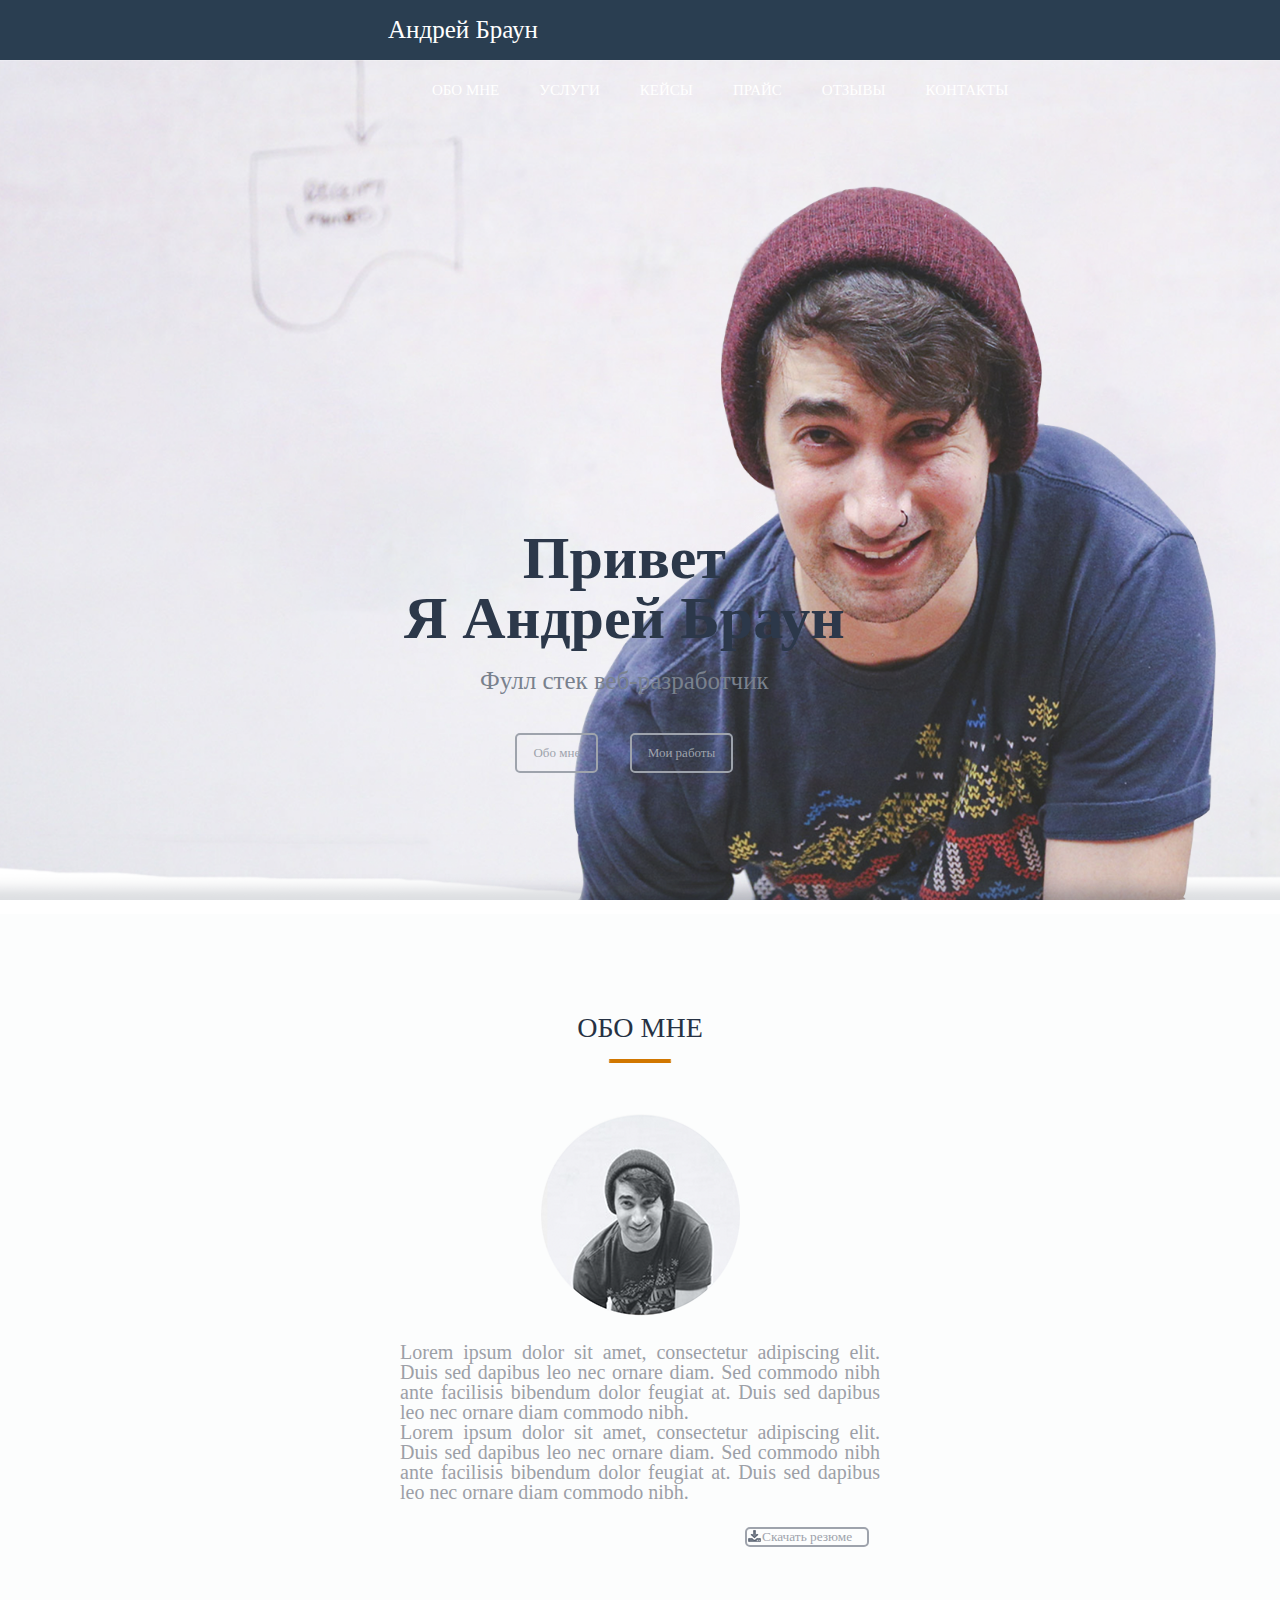
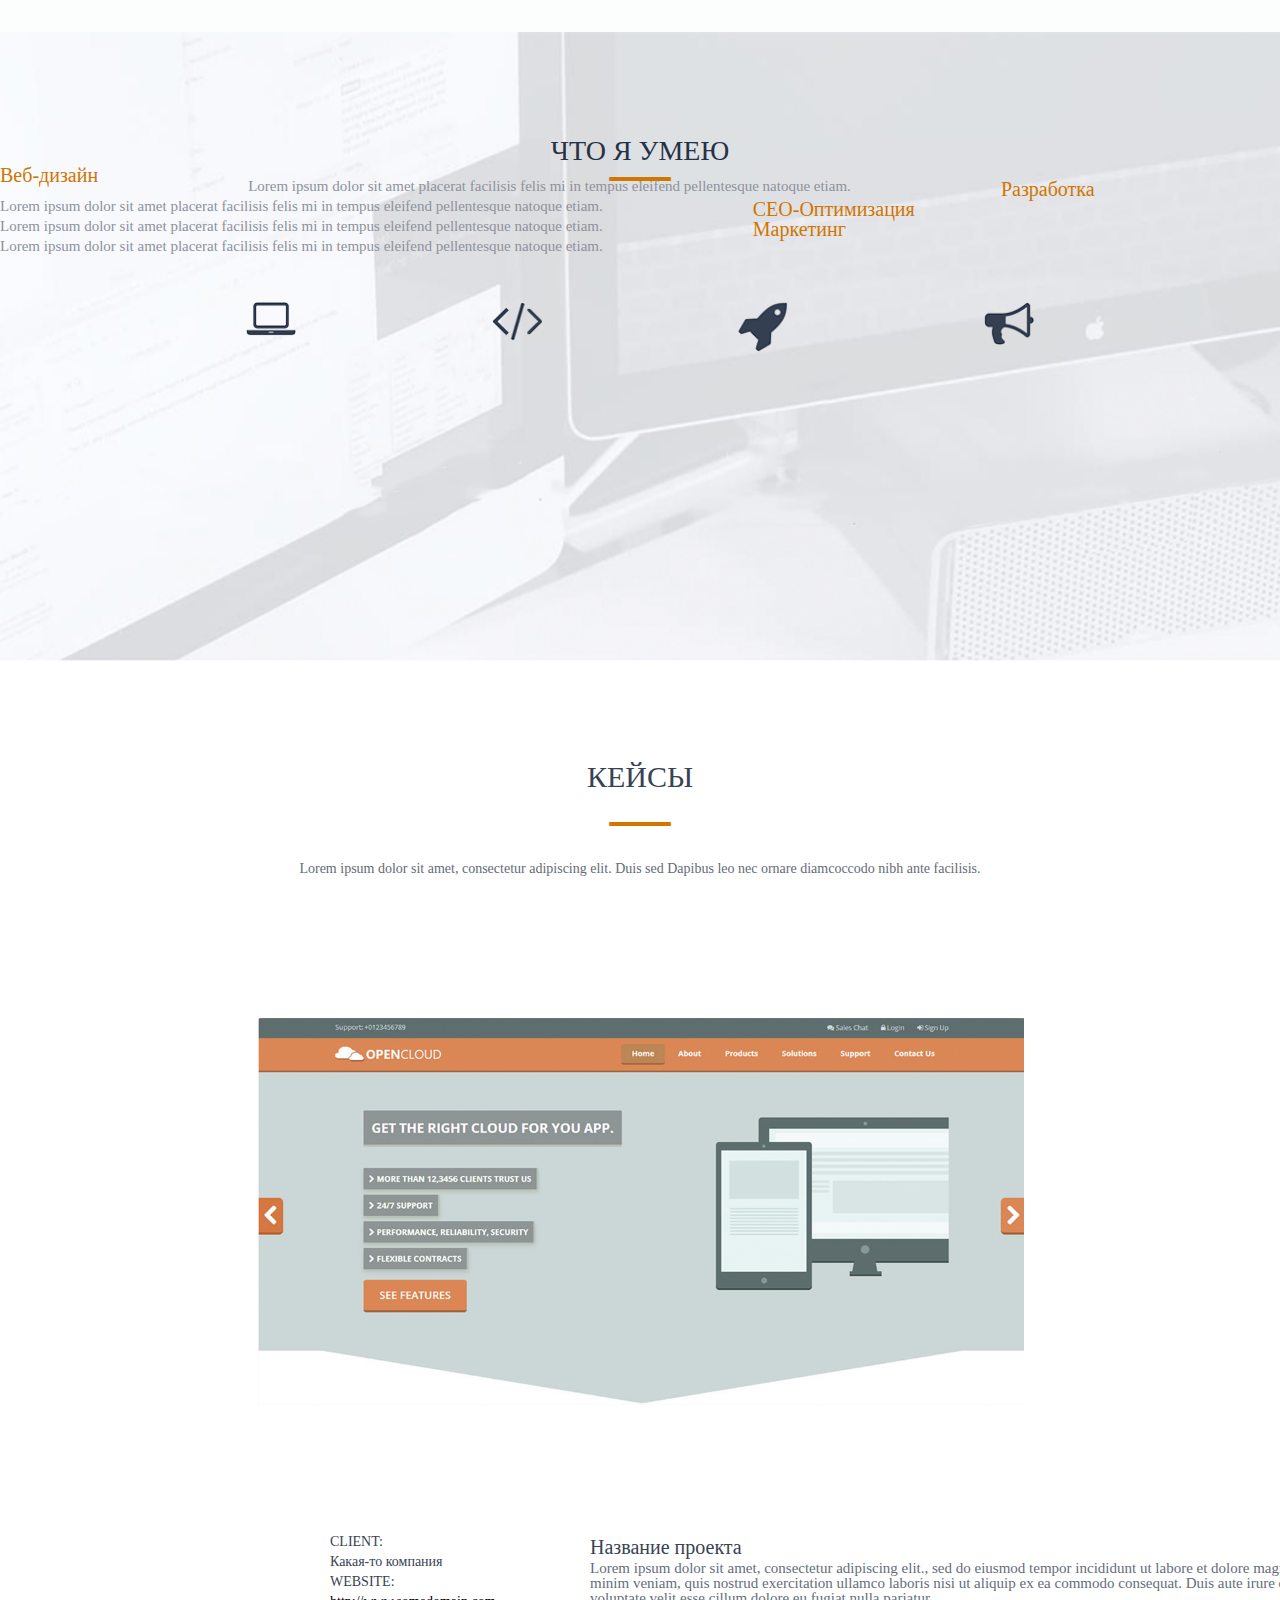
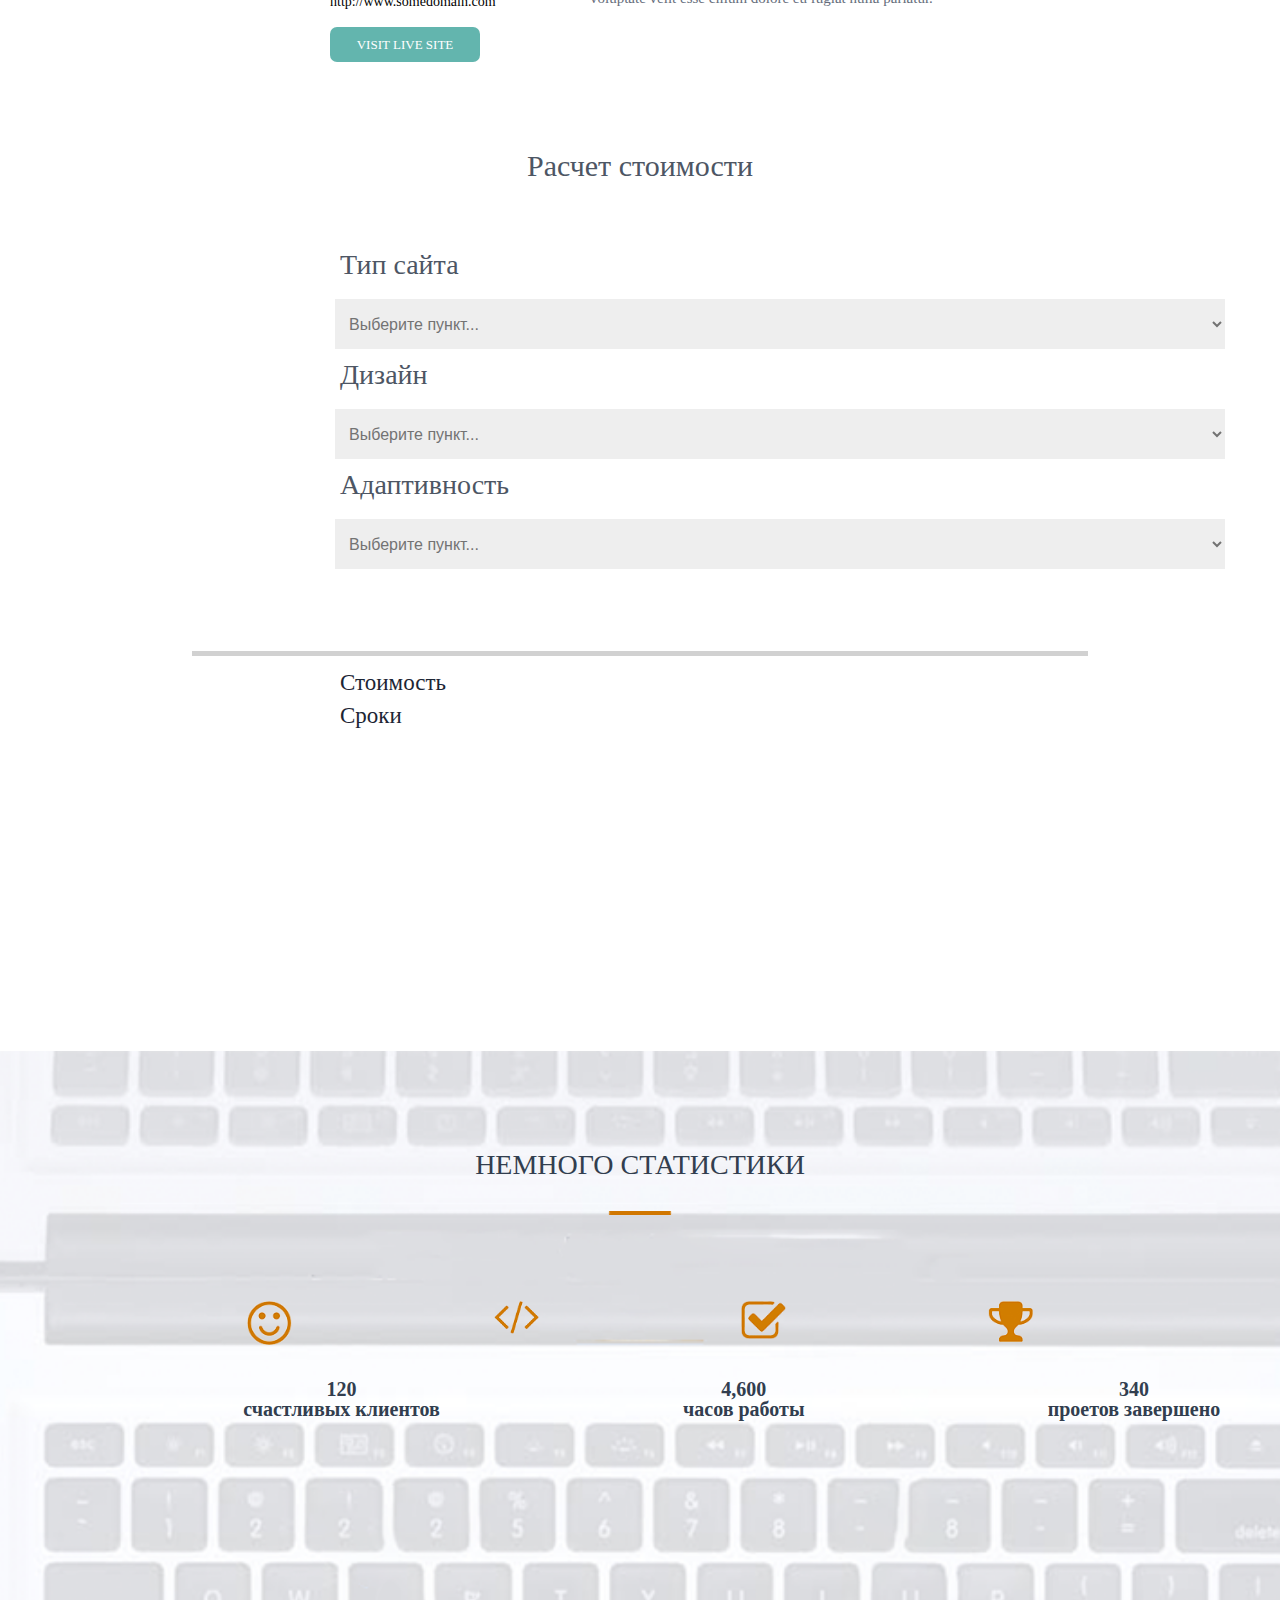
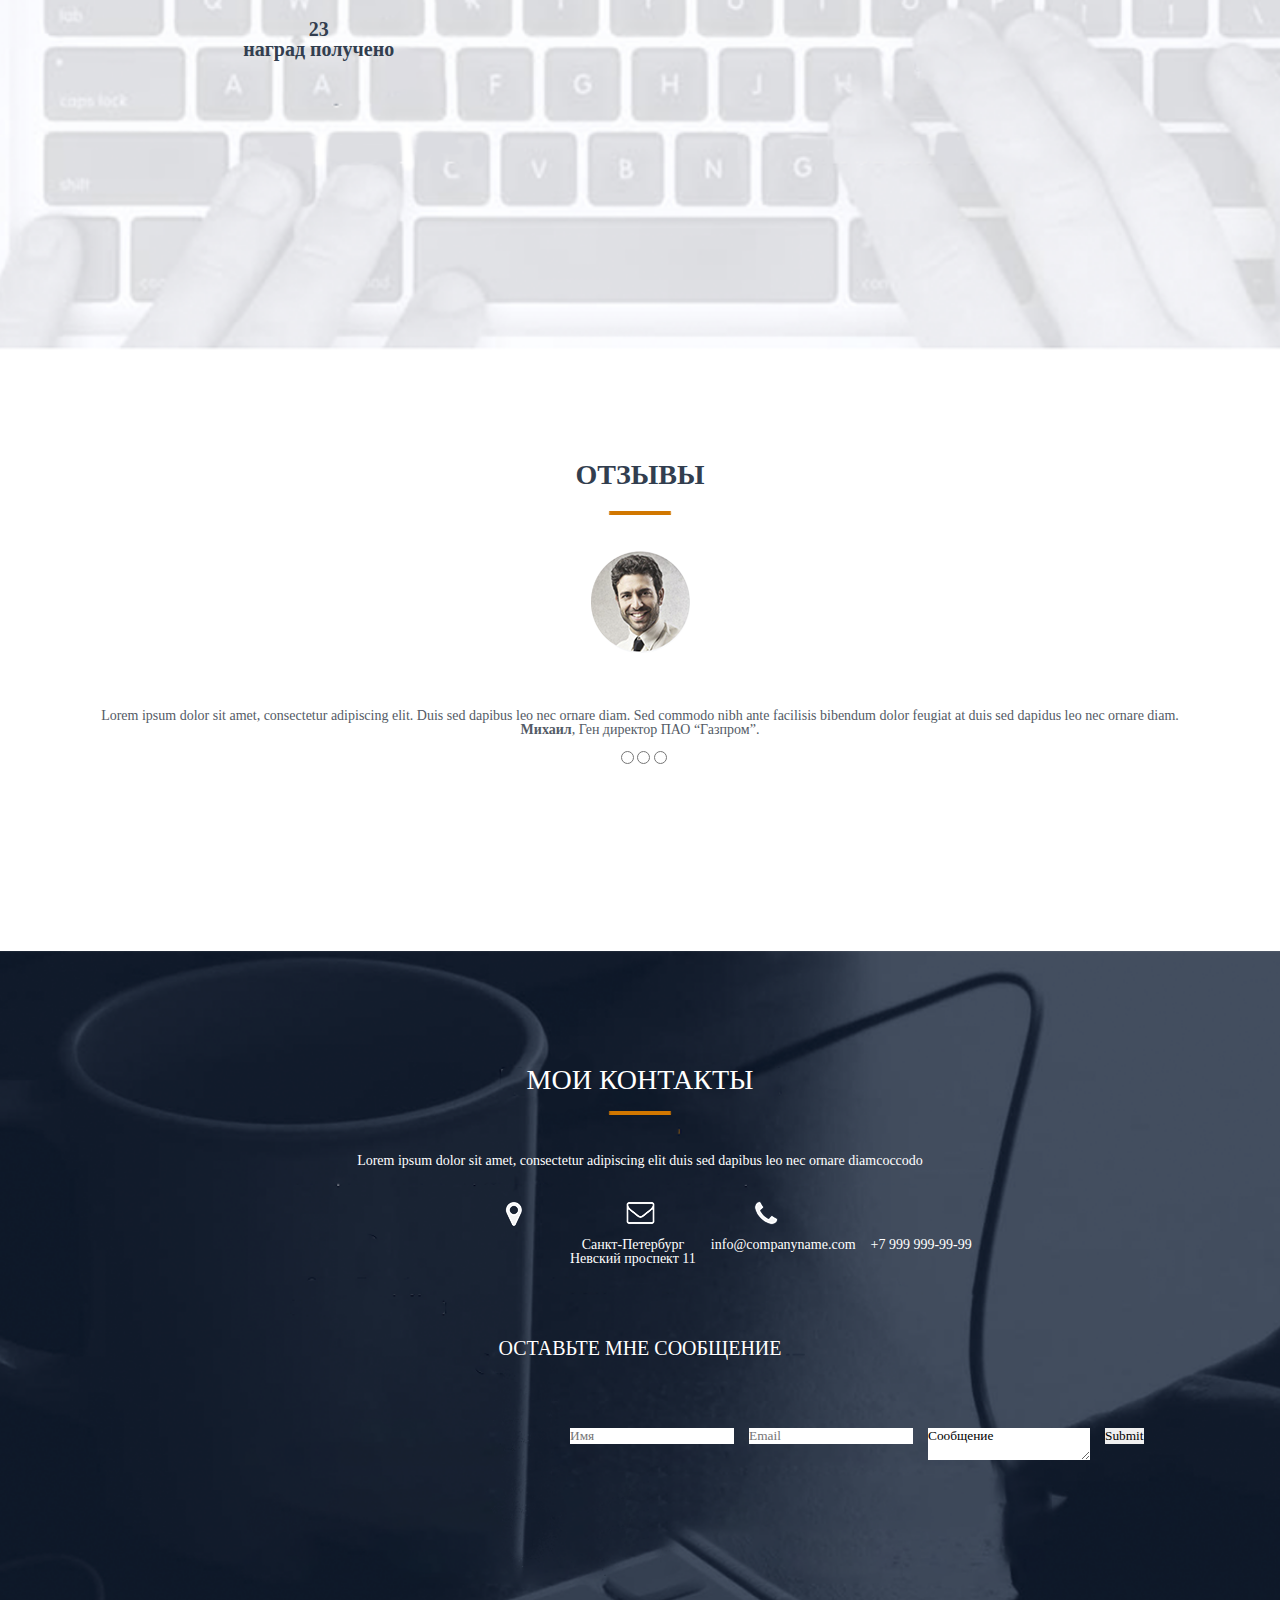
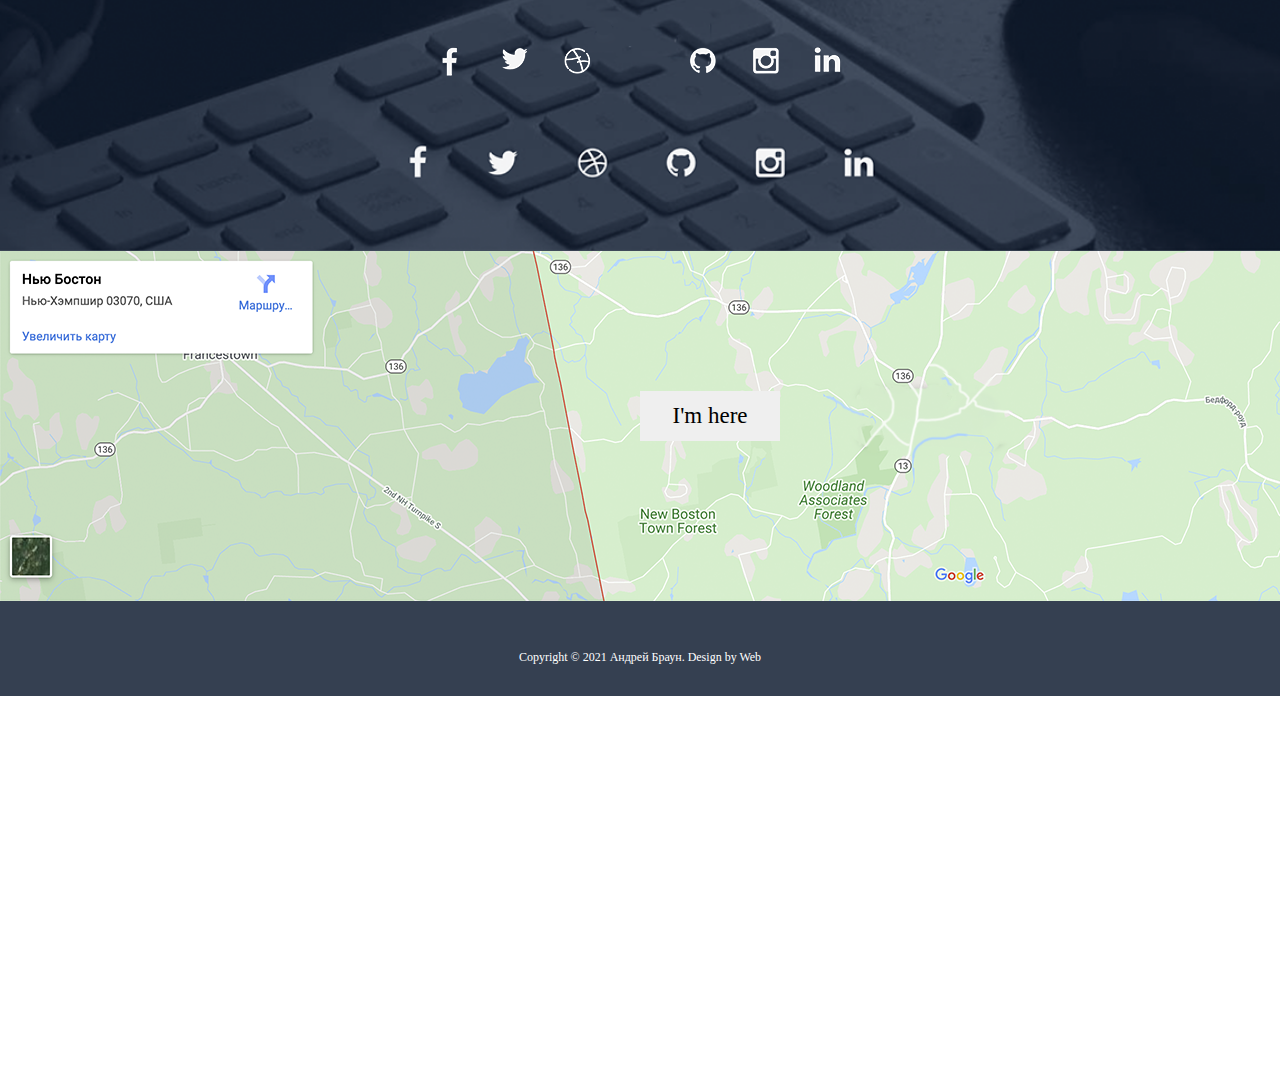
==== src/index.html @ 5288830e "залила папку src" ====
<!DOCTYPE html>
<html lang="en">
<head>
	<meta charset="utf-8">
	<meta name="description" content="Это моя первая страница...">
	<meta name="author" content="Andrey">
	<meta name="robots" content="All">
	<meta property="og:title" content="Это моя первая страница...">
	<title>Андрeй Браун - Веб-разработчик </title>
	<link rel="stylesheet" type="text/css" href="css/reset.css">
	<link rel="stylesheet" type="text/css" href="css/style.css">
	

	</head>
<body> 
	<header>
		<nav>
			<div class="logo"> Андрей Браун </div>
			<div class="menu"><ul>
				<li>Обо мне</li>
				<li>Услуги</li>
				<li>Кейсы</li>
				<li>Прайс</li>
				<li>Отзывы</li>
				<li>Контакты</li>
			</ul></div>
		</nav>
	</header>
	<div class="main"><div class="title_container">
		<h1>Привет <br> Я Андрей Браун</h1>
		<h4>Фулл стек веб-разработчик</h4>
		<input type="submit" value="Обо мне">
		<input type="submit" value="Мои работы">
	</div></div>
	<br>
	<div class="page2"> 
		<h2>Обо мне</h2>
		<h3>Lorem ipsum dolor sit amet, consectetur adipiscing elit. Duis sed dapibus leo nec ornare diam. Sed commodo nibh ante
facilisis bibendum dolor feugiat at. Duis sed dapibus leo nec ornare diam commodo nibh. <br> Lorem ipsum dolor sit amet, consectetur adipiscing elit. Duis sed dapibus leo nec ornare diam. Sed commodo nibh ante
facilisis bibendum dolor feugiat at. Duis sed dapibus leo nec ornare diam commodo nibh. </h3>
		<input type="submit" value="Скачать резюме">
</div> 
	<div class="page3"> <h2>Что я умею</h2>
	<div class="menu2">
		<ul>
			<li><h4>Веб-дизайн</h4><br><h5>Lorem ipsum dolor sit amet placerat
facilisis felis mi in tempus eleifend
pellentesque natoque etiam. </h5></li>
			<li><h4>Разработка</h4><br><h5>Lorem ipsum dolor sit amet placerat
facilisis felis mi in tempus eleifend
pellentesque natoque etiam. </h5></li>
			<li><h4>СЕО-Оптимизация</h4><br><h5>Lorem ipsum dolor sit amet placerat
facilisis felis mi in tempus eleifend
pellentesque natoque etiam. </h5></li>
			<li><h4>Маркетинг</h4><br><h5>Lorem ipsum dolor sit amet placerat
facilisis felis mi in tempus eleifend
pellentesque natoque etiam. </h5></li>
		</ul>
	</div></div>
	<div class="page4"><h2>Кейсы</h2>
	<h5>Lorem ipsum dolor sit amet, consectetur adipiscing elit. Duis sed Dapibus leo nec ornare diamcoccodo nibh ante facilisis.</h5></div>
	<div class="text"><ul>
		<li><h4>CLIENT: </h4><h5>Какая-то компания</h5></li>
		<li><h4>WEBSITE:</h4><h5><a href="site">http://www.somedomain.com</a></h5></li>
		<input type="submit" value="VISIT LIVE SITE">
	</ul>
	<h1>Название проекта</h1><br><h2>Lorem ipsum dolor sit amet, consectetur adipiscing elit., sed do eiusmod tempor incididunt ut labore et dolore magna
aliqua. Ut enim ad minim veniam, quis nostrud exercitation ullamco laboris nisi ut aliquip ex ea commodo consequat.
Duis aute irure dolor in reprehenderit in voluptate velit esse cillum dolore eu fugiat nulla pariatur.</h2>

	</div>
	<div class="page5"><h1>Расчет стоимости</h1>
	
	<h2>Тип сайта<br><select name="list1"><option> Выберите пункт... </option></select></h2>
	<h2>Дизайн<br><select name="list2"><option> Выберите пункт... </option></select></h2>
	<h2>Адаптивность<br><select name="list3"><option> Выберите пункт... </option></select></h2>
	<p>Стоимость</p>
	<p>Сроки</p></div>
		<div class="page6"><h3>Немного статистики</h3>
			<ul>
				<li><h4>120<br>счастливых клиентов</h4></li>
				<li><h4>4,600<br>часов работы</h4></li>
				<li><h4>340<br>проетов завершено</h4></li>
				<li><h4>23<br>наград получено</h4></li>
			</ul>
		</div>
		<div class="page7"><h3><b>Отзывы</b></h3>
		<p>Lorem ipsum dolor sit amet, consectetur adipiscing elit. Duis sed dapibus leo nec ornare diam. Sed commodo nibh ante
facilisis bibendum dolor feugiat at duis sed dapidus leo nec ornare diam.<br><b>Михаил</b>, Ген директор ПАО “Газпром”.</p><br>
<input type="radio" >
<input type="radio" >
<input type="radio" >
</div>
<div class="page8"><h3>Мои контакты</h3>
<h4>Lorem ipsum dolor sit amet, consectetur adipiscing elit duis sed dapibus leo nec ornare diamcoccodo </h4>
<ul>
	<li>Санкт-Петербург <br> Невский проспект 11</li>
	<li><a href="Email">info@companyname.com</a></li>
	<li>+7 999 999-99-99</li>
</ul> 

<h2>ОСТАВЬТЕ МНЕ СООБЩЕНИЕ</h2>
<ul>
	<li><input type="text" placeholder="Имя"></li>
	<li><input type="text" placeholder="Email"></li>
	<li> <textarea>Сообщение</textarea></li>
	<li><input type="submit"></li>
</ul></div>
<div class="page9">
	<input type="button" value="I'm here" >
</div>
<div class="page10">
	<h5>Copyright © 2021 Андрей Браун. Design by Web</h5>
</div>


</body>
</html>
---- src/css/style.css ----
body{
	font-family: Franklin Gothic Medium;
}
nav{
	width: 100%;
	height: 60px;
	background: #2a3e51;
}
.logo {
	color: #fff;
	font-size: 25px;
	line-height: 60px;
	padding-left: 388px;
	float: left;

}
.menu{
	float: left;
	padding-left: 432px;

}
.menu li{
	float: left;
	line-height: 60px;
	color: #fff;
	margin-right: 40px;
	font-size: 15px;
	text-transform: uppercase;

}
.main {
	width: 100%;
	height: calc(100% - 60px);
	background: url("../img/shadow.png") no-repeat 100% 105%,url("../img/boy.png") no-repeat 90% 100%/auto 85%,url("../img/bg.png") center/cover no-repeat ;

	
}
.title_container{
	float: left;
	margin: 408px 0px 0px 404px;
	color: #2c384a;
	text-align: center;


}
.title_container h1{
	font-size: 60px;
	font-weight: bold;

	}
.title_container h4{
		margin-top: 20px;
	font-size: 25px;

	color: #79818d;
}
.title_container input{
	height: 40px;
	border: 2px solid;
	background: none;
	border-radius: 5px;
	color: #9ea3ac;
	font-size: 13px;
	padding: 0px 16px;
	margin: 40px 14px 0px 14px;
}
.page2 {
	height: 718px;
	width: 100%;
	background: url("../img/line.png")  50% 145px/5%   no-repeat  ,url("../img/boy.bw.png") 50% 200px  no-repeat,url("../img/bgPage2.png")center/cover  no-repeat  ;




}
.page2 h2{

	color:#263244;
	text-align: center;
	padding-top:  100px ;
	font-size: 28px;
	text-transform: uppercase;


  
 
}

.page2 h3{
	color: #9ca0a7;
	margin: 300px 400px 0px 400px;
	text-align:justify;
	font-size: 20px;
}
.page2 input{
	margin:  25px 0px 0px 745px ;
	padding: 0px 15px; 
	background: url("../img/button.install.png") no-repeat ;
	border:2px solid;
	color:  #9ea3ac;
	border-radius: 5px;
}
.page3{
	height: 70%;
	width: 100%;
	background: url("../img/laptop.png") 20% 270px/50px no-repeat,url("../img/sign.png") 40% 270px/ 50px no-repeat,url("../img/rocket.png") 60% 270px/50px no-repeat,url("../img/gramophone.png")80% 270px/50px no-repeat,url("../img/line.png")  50% 145px/5%   no-repeat,url("../img/bg3.png")no-repeat center/cover;
}

.page3 h2{

	color: #263244;
	padding-top: 105px;
	text-align:center;
	font-size: 28px;
	text-transform: uppercase;

}
.page3 li>h4{
color:#cf7600;
text-transform: none;
font-size: 20px;
float: left;
margin-right: 150px;

}
.page3  li>h5{
color:#8d929b;
text-transform: none;
font-size: 15px;
float:left;
margin-right: 150px;
}
.page4 {
	height: 100%;
	width: 100%;
	background-color: #fff;
	background:url("../img/line.png") 50% 60px/5% no-repeat, url("../img/photo.png") 50% 50%/60% no-repeat;
}

.page4 h2{
	color: #384354;
	font-size: 30px;
	text-transform: uppercase;
	text-align: center;
	margin-top: 100px ;

}
.page4 h5{
	color: #646b77;
	text-transform: none;
	text-align: center;
	margin-top: 70px;
}

.text ul{
	color: #384354;
    margin:-130px 0px 0px 330px;
    line-height: 20px;

} 

.text input{
	height: 35px;
	width: 150px;
	background-color: #63b5ae;
	border-radius: 7px;
	color: #fff;
	font-size: 13px;
	padding: 0px 8px;
	margin: 15px 14px 0px 0px;

}
.text h1{
margin:  -125px 0px 0px 590px;
height: 90px;
width: 850px;
	color: #384354;
	font-size: 20px;



}
.text h2{
margin:  -80px 0px 0px 590px;
height: 90px;
width: 850px;
	color: #656d7b;
	font-size: 15px;
}
.page5 {
	height: 100%;
	width:100%;

	background: url("../img/lineSubtotal.png") 50% 500px/70% 0.5% no-repeat;
}
.page5 h1{
	
	text-align: center;
	font-size: 30px;
margin-top: 100px;
	color:#4d5664;
}
.page5 h2{
	margin: 70px 0px 0px 340px;
	font-size: 28px;
	color: #4d5664;
	height: 40px;
	font-weight: lighter;


}
.page5 select{
	color:#737373;
	background-color: #eeeeee;
	height: 50px;
	width:890px;
	margin-top: 20px;
	margin-left: -5px;
	font-size: 16px;
	padding: 0px 10px 0px 10px ;

}
.page5 p{
	margin: 160px 0px -150px 340px;
	font-size: 23px;
	color: #1c2534;


}
.page6 {
	height: 100%;
	width:100%;
background:url("../img/line.png")  50% 160px/5% no-repeat,url("../img/smile.png") 20% 250px/3.5% no-repeat,url("../img/staples.png") 40% 250px/3.5% no-repeat,url("../img/check.png")60% 250px/3.5% no-repeat,url("../img/cup.png") 80% 250px/3.5% no-repeat,url("../img/bg6.png") no-repeat center/cover;

}
.page6 h3{
	text-align: center;
	font-size: 28px;
	color:#323e4f;
	padding-top: 100px;
	text-transform: uppercase;
}

.page6 li>h4{
	
	float: left;
	color: #323e4f;
	font-weight: bold;
	text-align: center;
	font-size: 20px;
	padding: 200px 0px 0px 19%;

	}
.page7 {
	height: 600px;
	width: 100%;
	background: url("../img/line.png") 50% 160px/5%  no-repeat, url("../img/man.png") 50% 200px no-repeat;
}
.page7 h3{
	text-align: center;
	font-size: 28px;
	color:#323e4f;
	padding-top: 110px;
	text-transform: uppercase;
}
.page7 p{
	text-align: center;
	color:#545b66;
	padding-top: 220px ;
}
.page7 input{
margin-left: 48.5%;
margin-right: -48.5%;
}
.page8 {
	height: 100%;
	width: 100%;
	background: url("../img/fb.png")35% 696px no-repeat,url("../img/twit.png")40% 696px no-repeat,url("../img/ball.png")45% 696px no-repeat,url("../img/cat.png")55% 696px no-repeat,url("../img/inst.png")60% 696px no-repeat,url("../img/in.png")65% 696px no-repeat,url("../img/gps.png") 40% 250px no-repeat,url("../img/letter.png") 50% 250px no-repeat,url("../img/phone.png") 60% 250px no-repeat,url("../img/line.png")  50% 160px/5% no-repeat,url("../img/bg8.png") center/cover no-repeat;
}
.page8 h3{
	text-align: center;
	color:#fff;
	padding-top: 115px;
	font-size: 28px;
	text-transform: uppercase;
}
.page8 h4{
	padding-top: 60px;
	text-align: center;
	color: #fff;
}
.page8 li{
	text-align: center;
	float: left;
	color: #fff;
	margin-left: 570px;
	margin-top: 70px;
	margin-right: -555px;
}
.page8 li a{
	color: #fff;
}

.page8 h2{
	color: #fff;
	font-size: 20px;
	text-align: center;
	margin-top: 170px;
}
.page9{
	height: 350px;
	width:100%;
	background: url("../img/map.png") no-repeat;
}
.page9 input{
	text-align: center;
	margin: 140px 50% 50%;
	height: 50px;
	width: 140px;
	font-size: 23px;
}
.page10{
	height: 95px;
	width: 100%;
	background-color: #354051;
}
.page10 h5{
	font-size: 12px;
	text-align: center;
	padding:  50px;
	color:#fff;
}
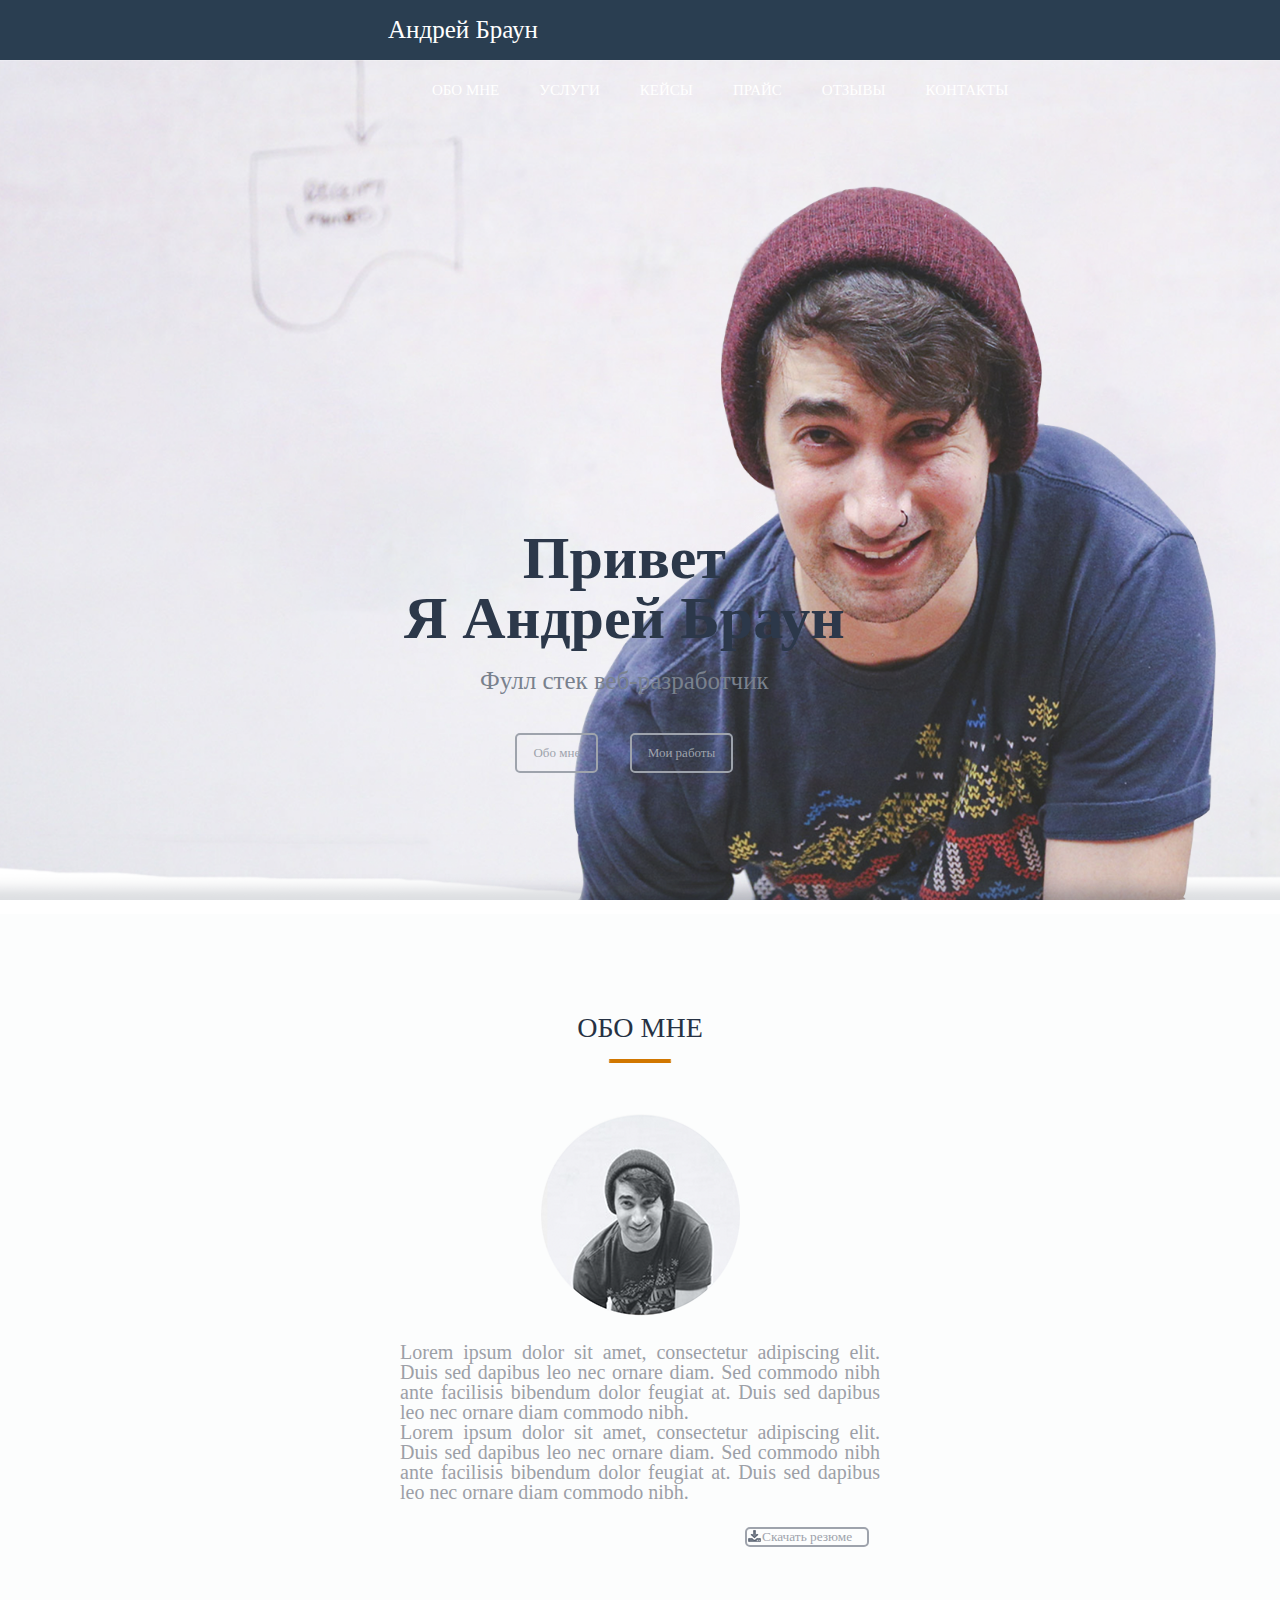
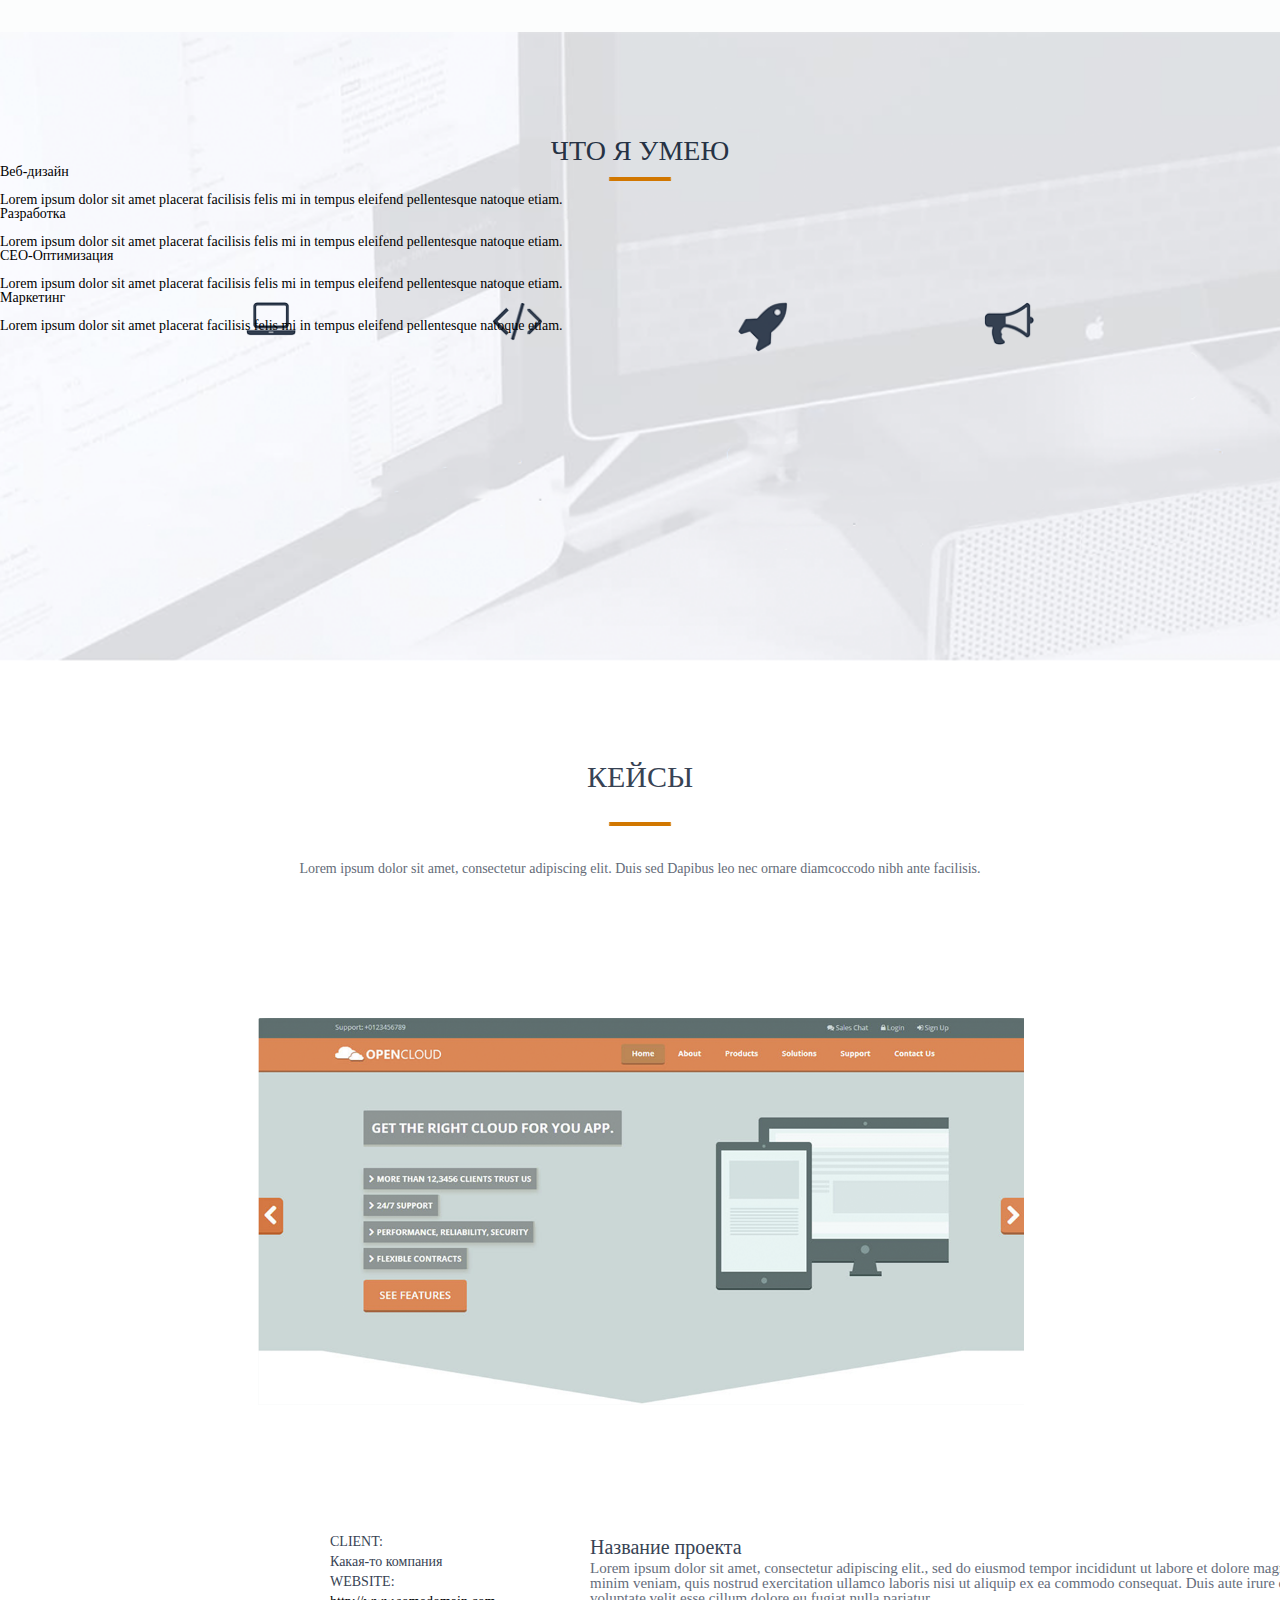
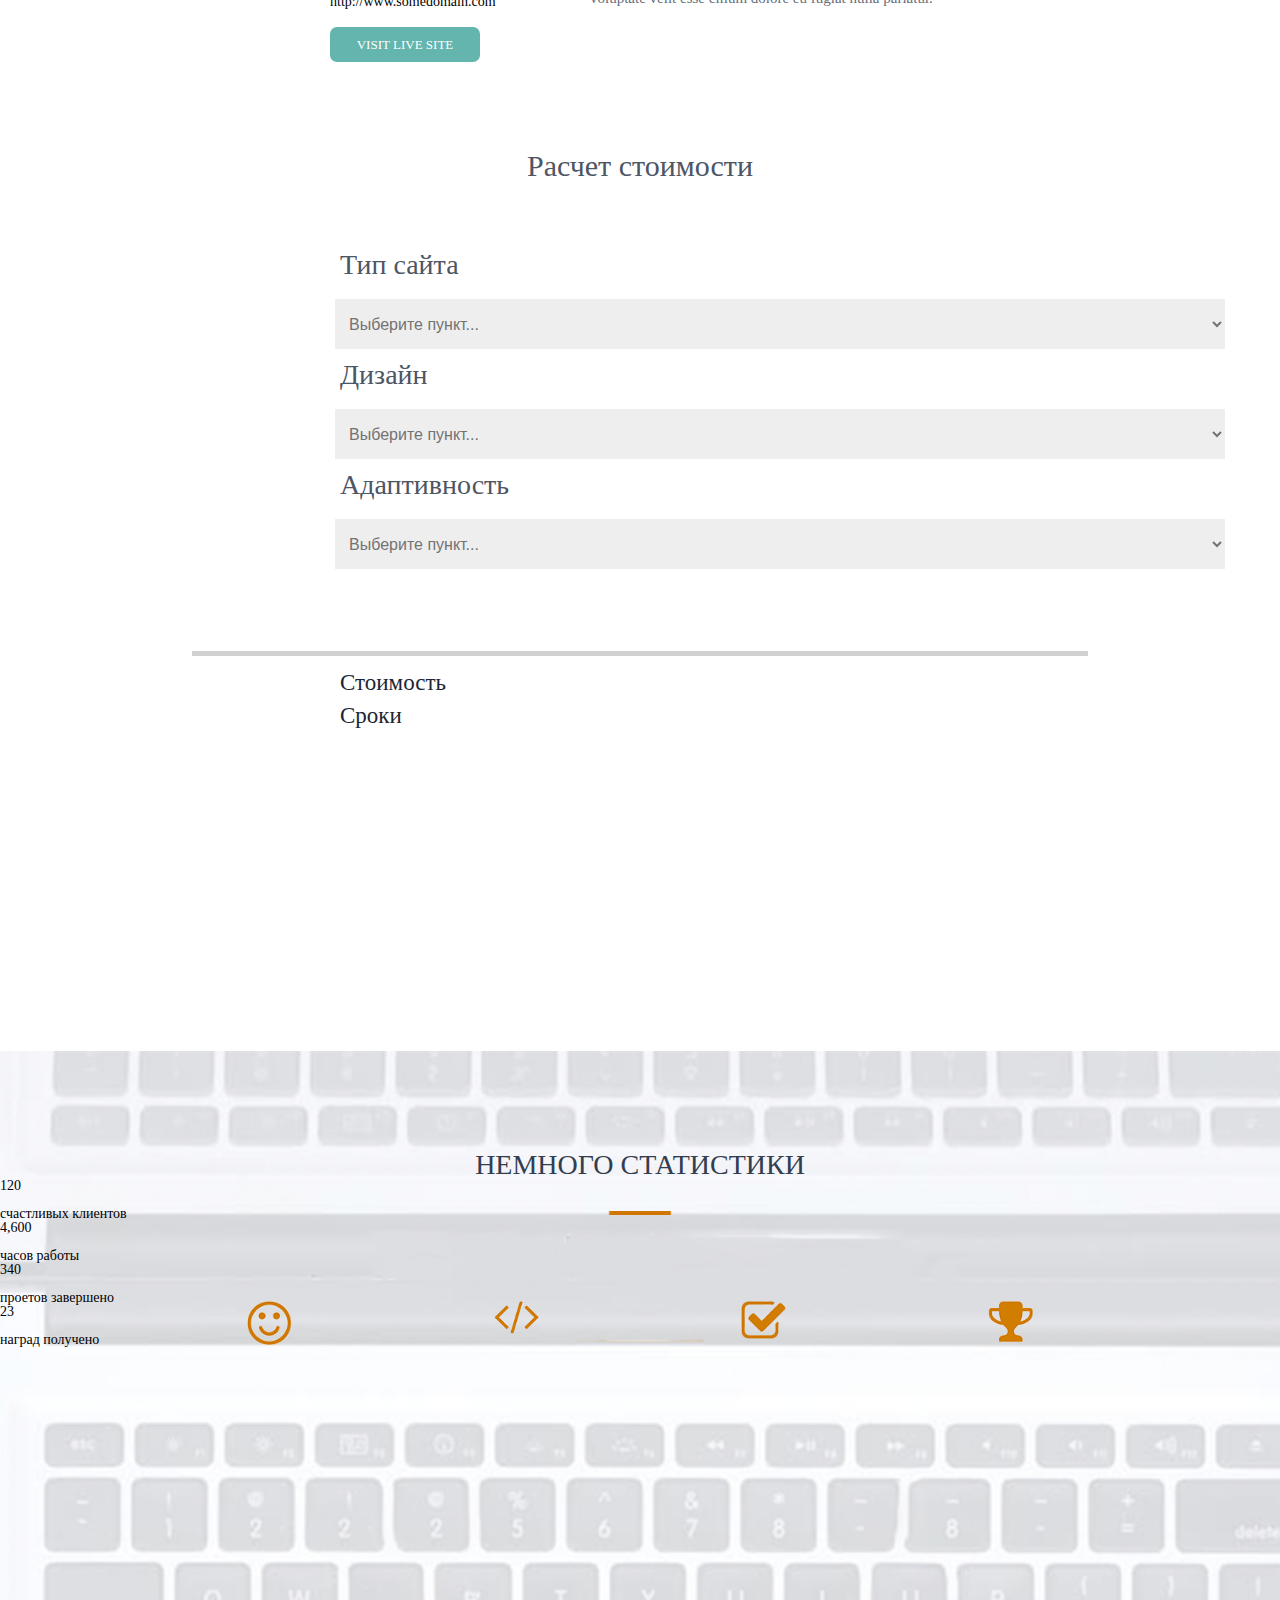
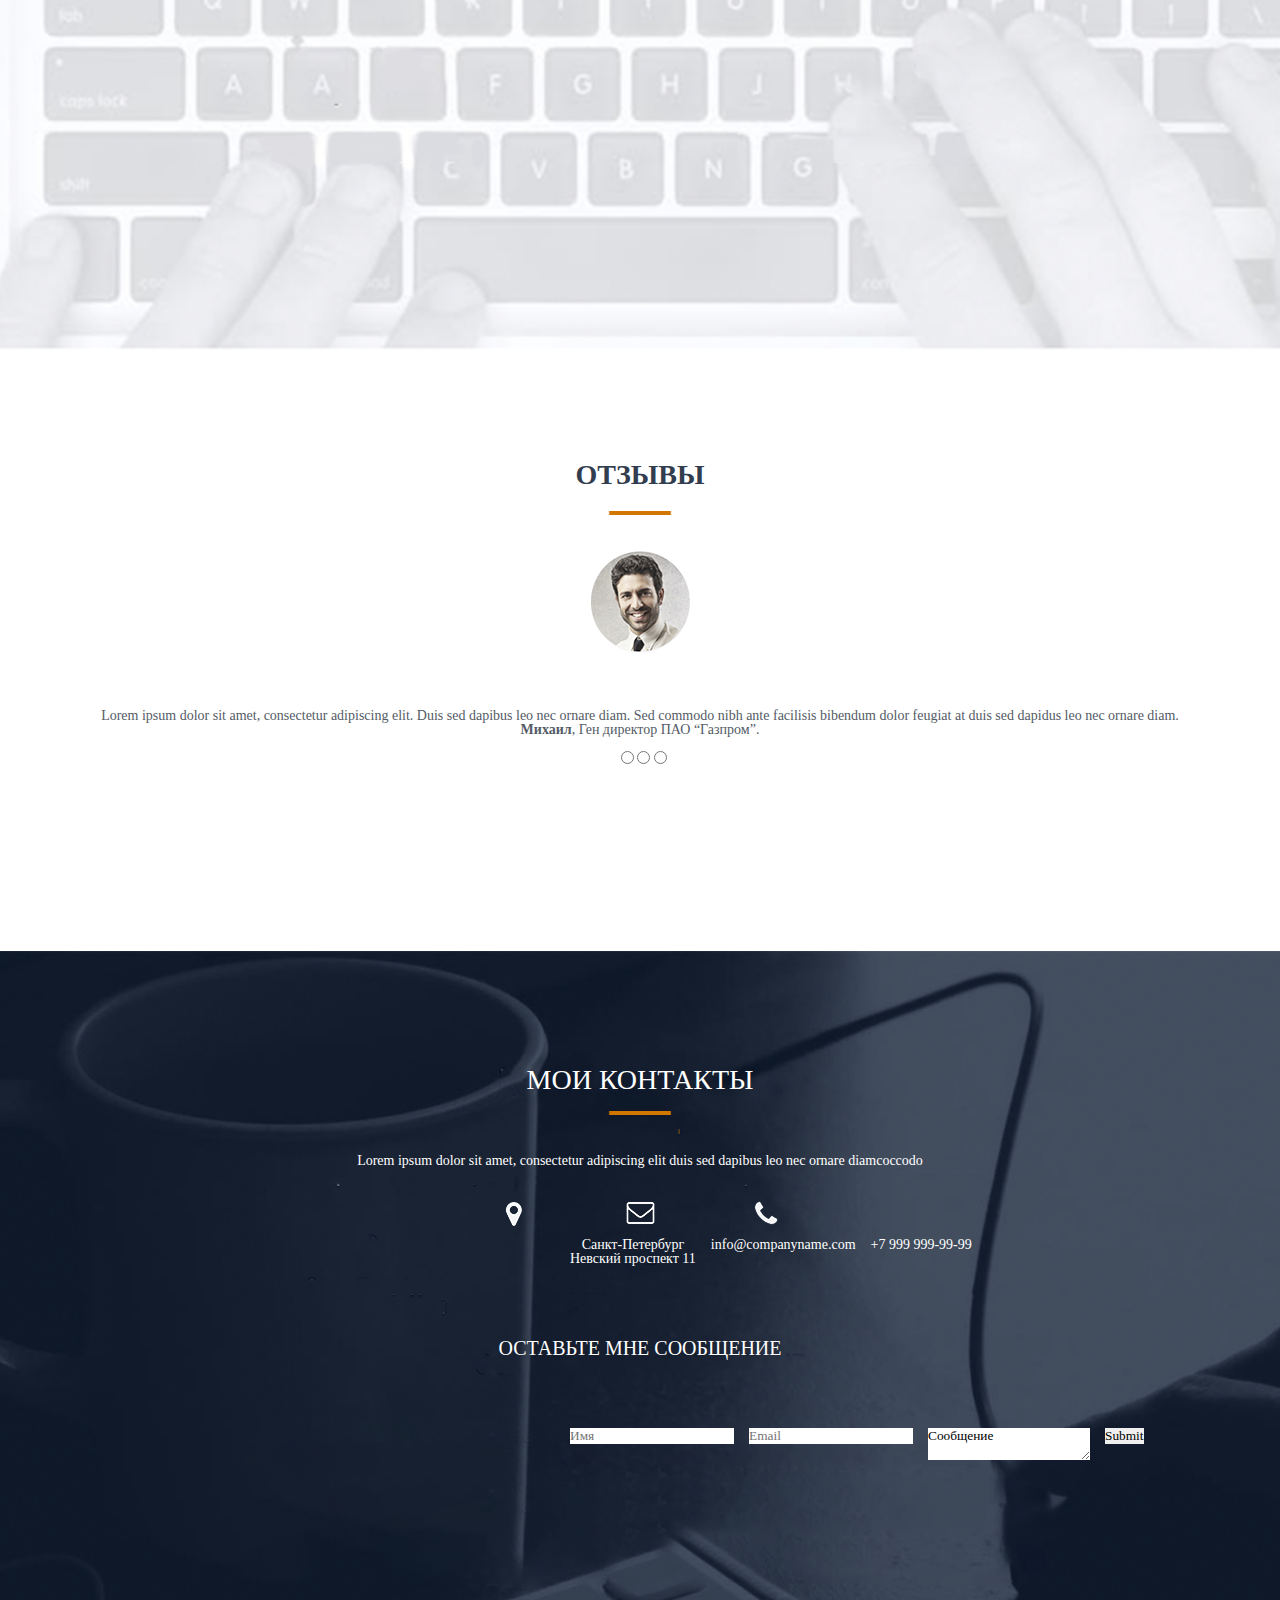
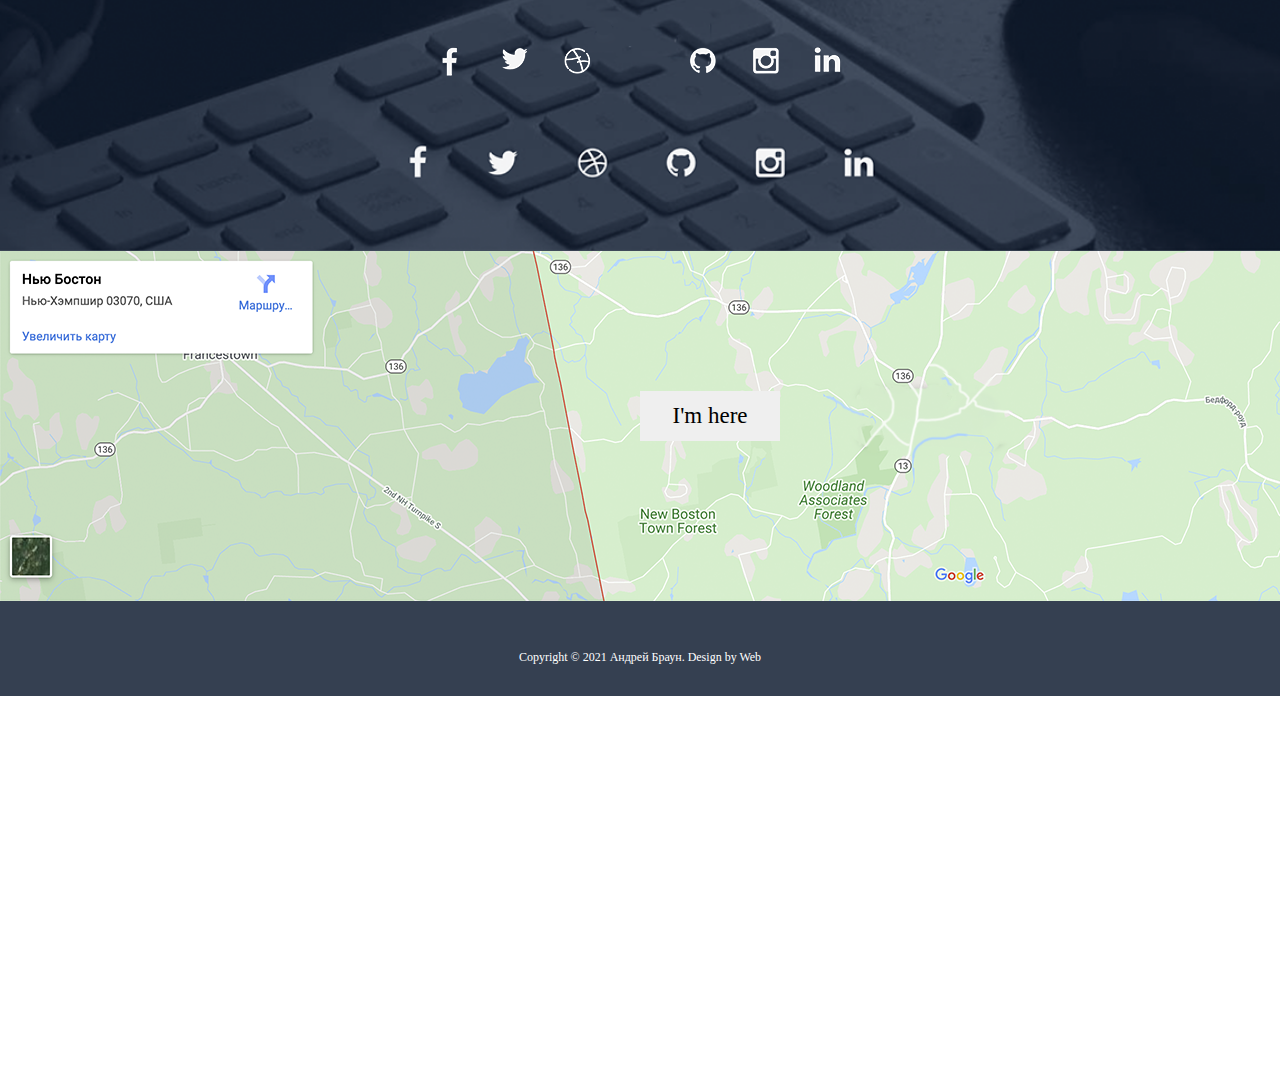
==== commit 8053d958: "обновила файл index.html" ====
--- a/src/index.html
+++ b/src/index.html
@@ -11,6 +11,7 @@
 	<link rel="stylesheet" type="text/css" href="css/style.css">
 	
 
+	
 	</head>
 <body> 
 	<header>
@@ -41,22 +42,22 @@
 		<input type="submit" value="Скачать резюме">
 </div> 
 	<div class="page3"> <h2>Что я умею</h2>
-	<div class="menu2">
-		<ul>
-			<li><h4>Веб-дизайн</h4><br><h5>Lorem ipsum dolor sit amet placerat
+	
+		
+			<div class="web"><h4>Веб-дизайн</h4><br><h5>Lorem ipsum dolor sit amet placerat
 facilisis felis mi in tempus eleifend
-pellentesque natoque etiam. </h5></li>
-			<li><h4>Разработка</h4><br><h5>Lorem ipsum dolor sit amet placerat
+pellentesque natoque etiam. </h5></div>
+			<div class="development"> <h4>Разработка</h4><br><h5>Lorem ipsum dolor sit amet placerat
 facilisis felis mi in tempus eleifend
-pellentesque natoque etiam. </h5></li>
-			<li><h4>СЕО-Оптимизация</h4><br><h5>Lorem ipsum dolor sit amet placerat
+pellentesque natoque etiam. </h5></div>
+			<div class="seo"><h4>СЕО-Оптимизация</h4><br><h5>Lorem ipsum dolor sit amet placerat
 facilisis felis mi in tempus eleifend
-pellentesque natoque etiam. </h5></li>
-			<li><h4>Маркетинг</h4><br><h5>Lorem ipsum dolor sit amet placerat
+pellentesque natoque etiam. </h5></div>
+			<div class="mark"><h4>Маркетинг</h4><br><h5>Lorem ipsum dolor sit amet placerat
 facilisis felis mi in tempus eleifend
-pellentesque natoque etiam. </h5></li>
-		</ul>
-	</div></div>
+pellentesque natoque etiam. </h5></div>
+		
+	</div>
 	<div class="page4"><h2>Кейсы</h2>
 	<h5>Lorem ipsum dolor sit amet, consectetur adipiscing elit. Duis sed Dapibus leo nec ornare diamcoccodo nibh ante facilisis.</h5></div>
 	<div class="text"><ul>
@@ -77,12 +78,12 @@
 	<p>Стоимость</p>
 	<p>Сроки</p></div>
 		<div class="page6"><h3>Немного статистики</h3>
-			<ul>
-				<li><h4>120<br>счастливых клиентов</h4></li>
-				<li><h4>4,600<br>часов работы</h4></li>
-				<li><h4>340<br>проетов завершено</h4></li>
-				<li><h4>23<br>наград получено</h4></li>
-			</ul>
+			 
+				<div class="smile"><h4>120</h4><br><h5>счастливых клиентов</h5></div>
+				<div class="time"><h4>4,600</h4><br><h5>часов работы</h5></div>
+				 <div class="project"><h4>340</h4><br><h5>проетов завершено</h5> </div>
+				 <div class="cup"><h4>23</h4><br><h5>наград получено</h5> </div>
+			 
 		</div>
 		<div class="page7"><h3><b>Отзывы</b></h3>
 		<p>Lorem ipsum dolor sit amet, consectetur adipiscing elit. Duis sed dapibus leo nec ornare diam. Sed commodo nibh ante
@@ -116,3 +117,4 @@
 
 </body>
 </html>
+
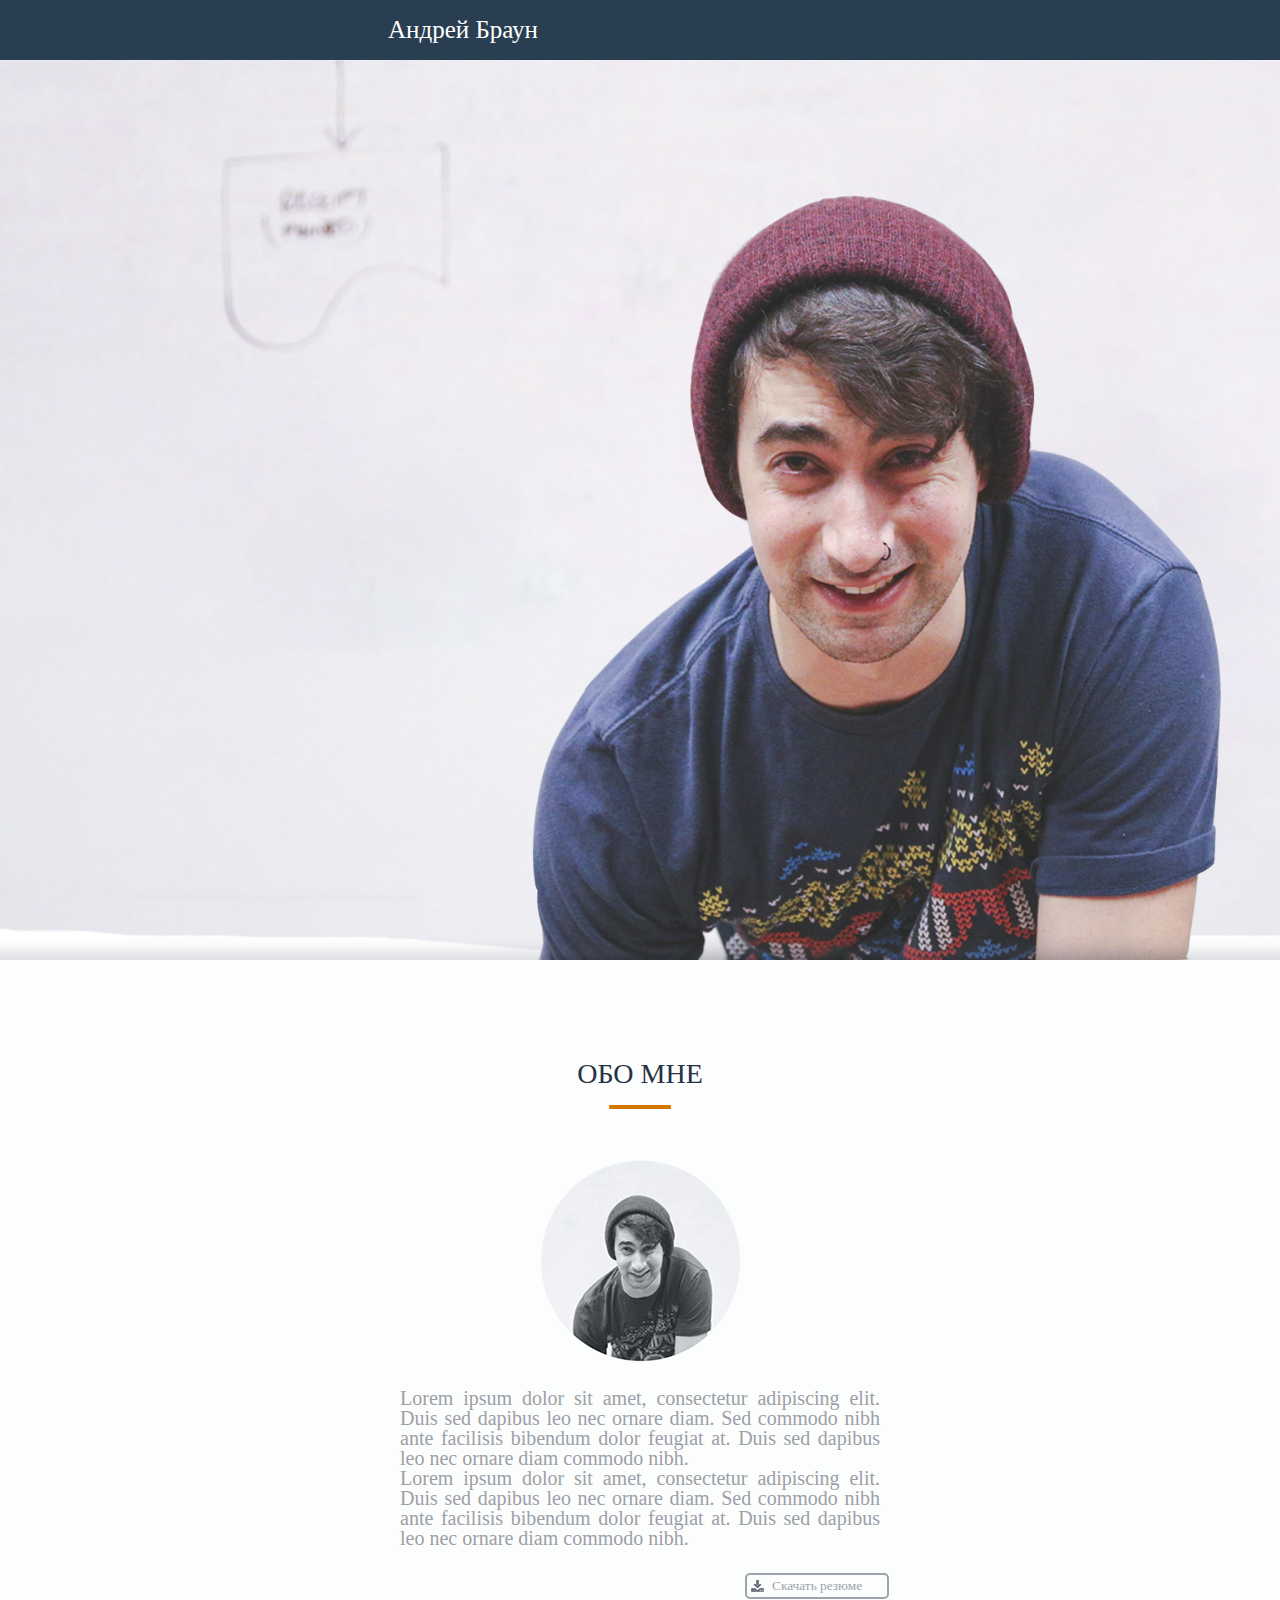
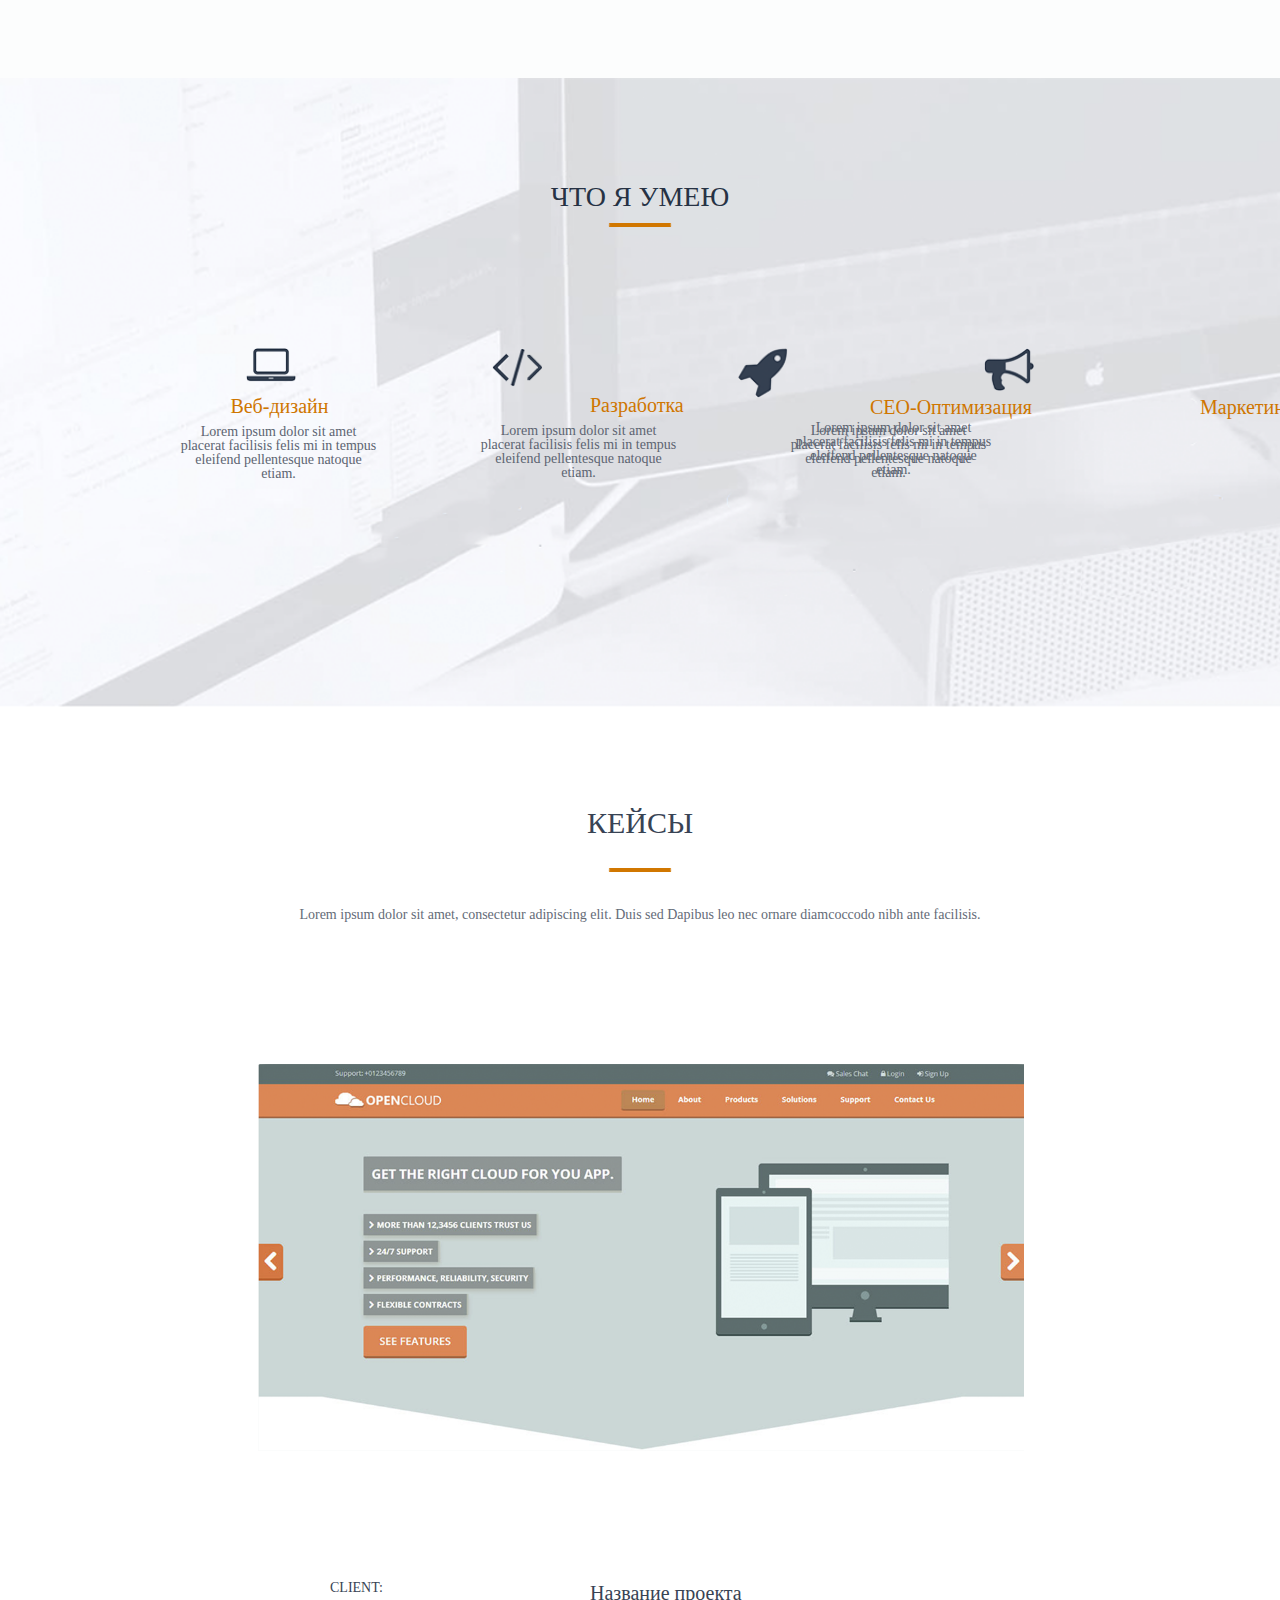
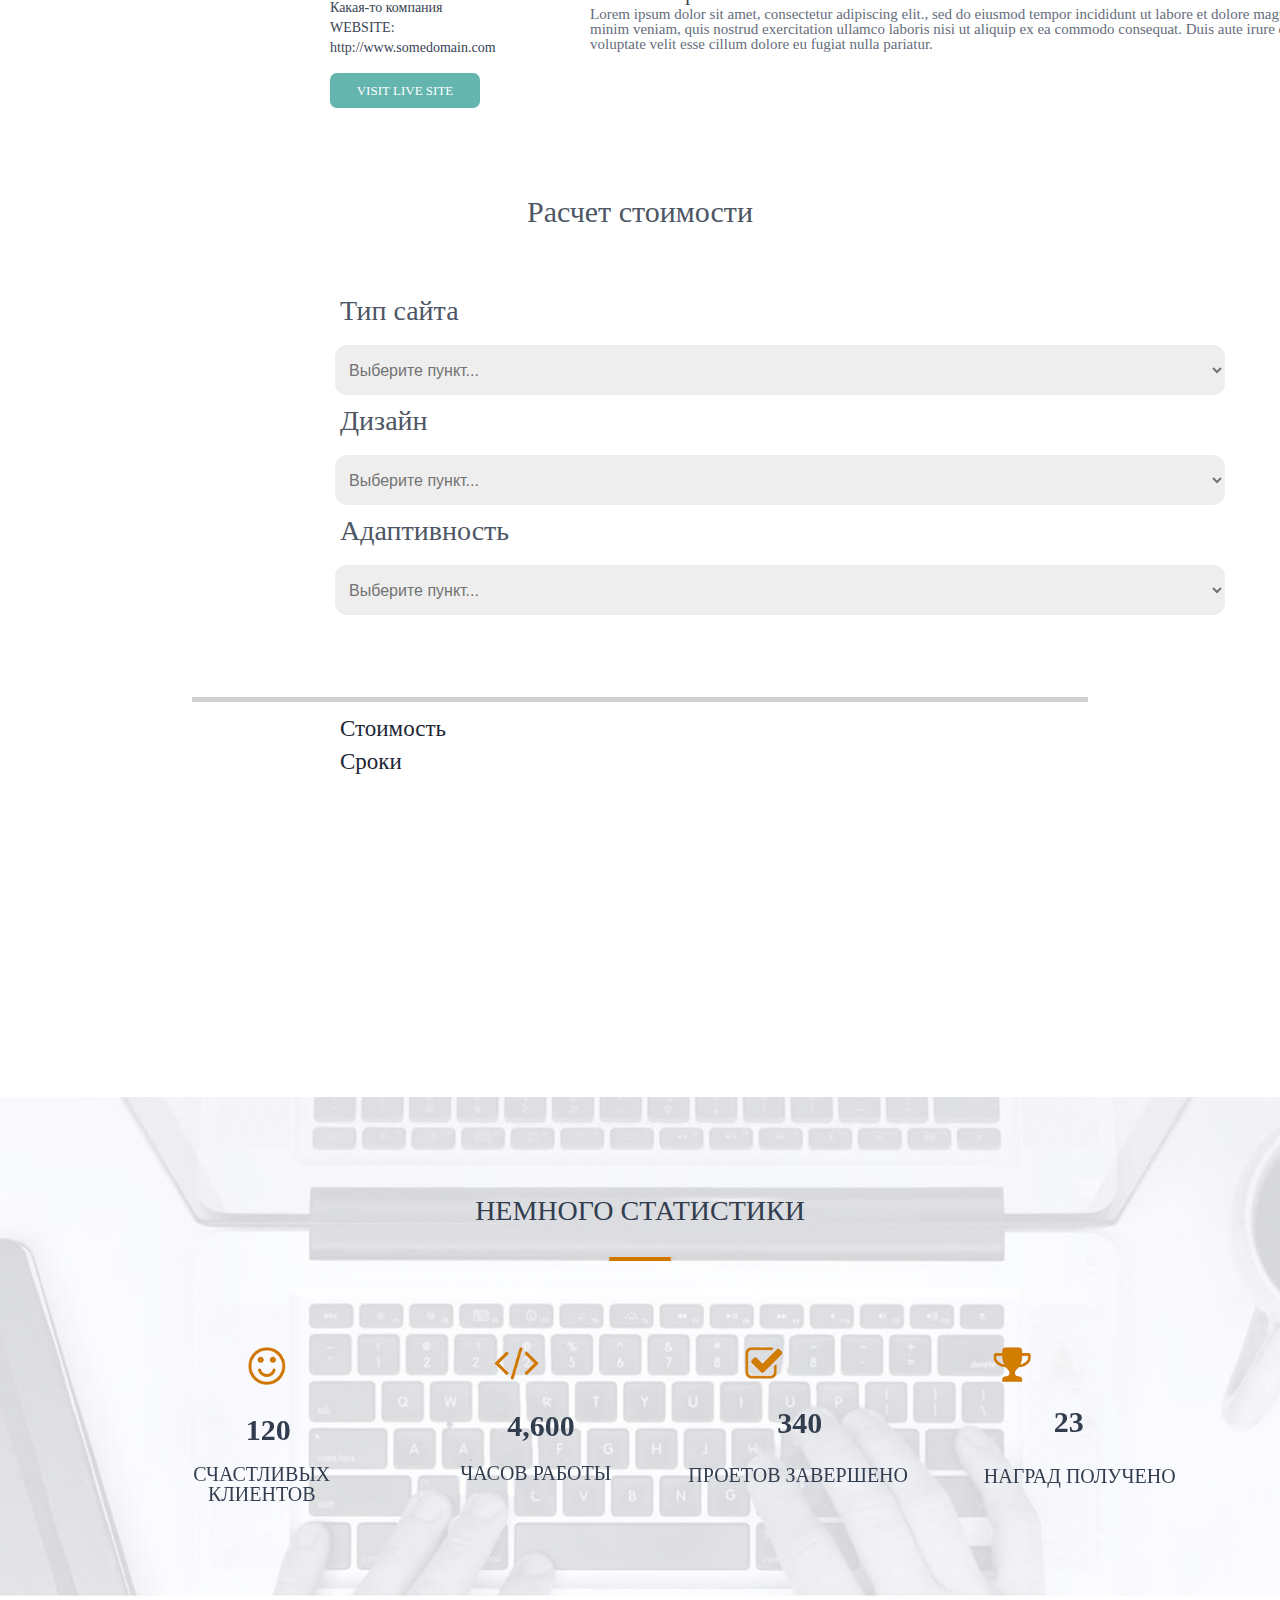
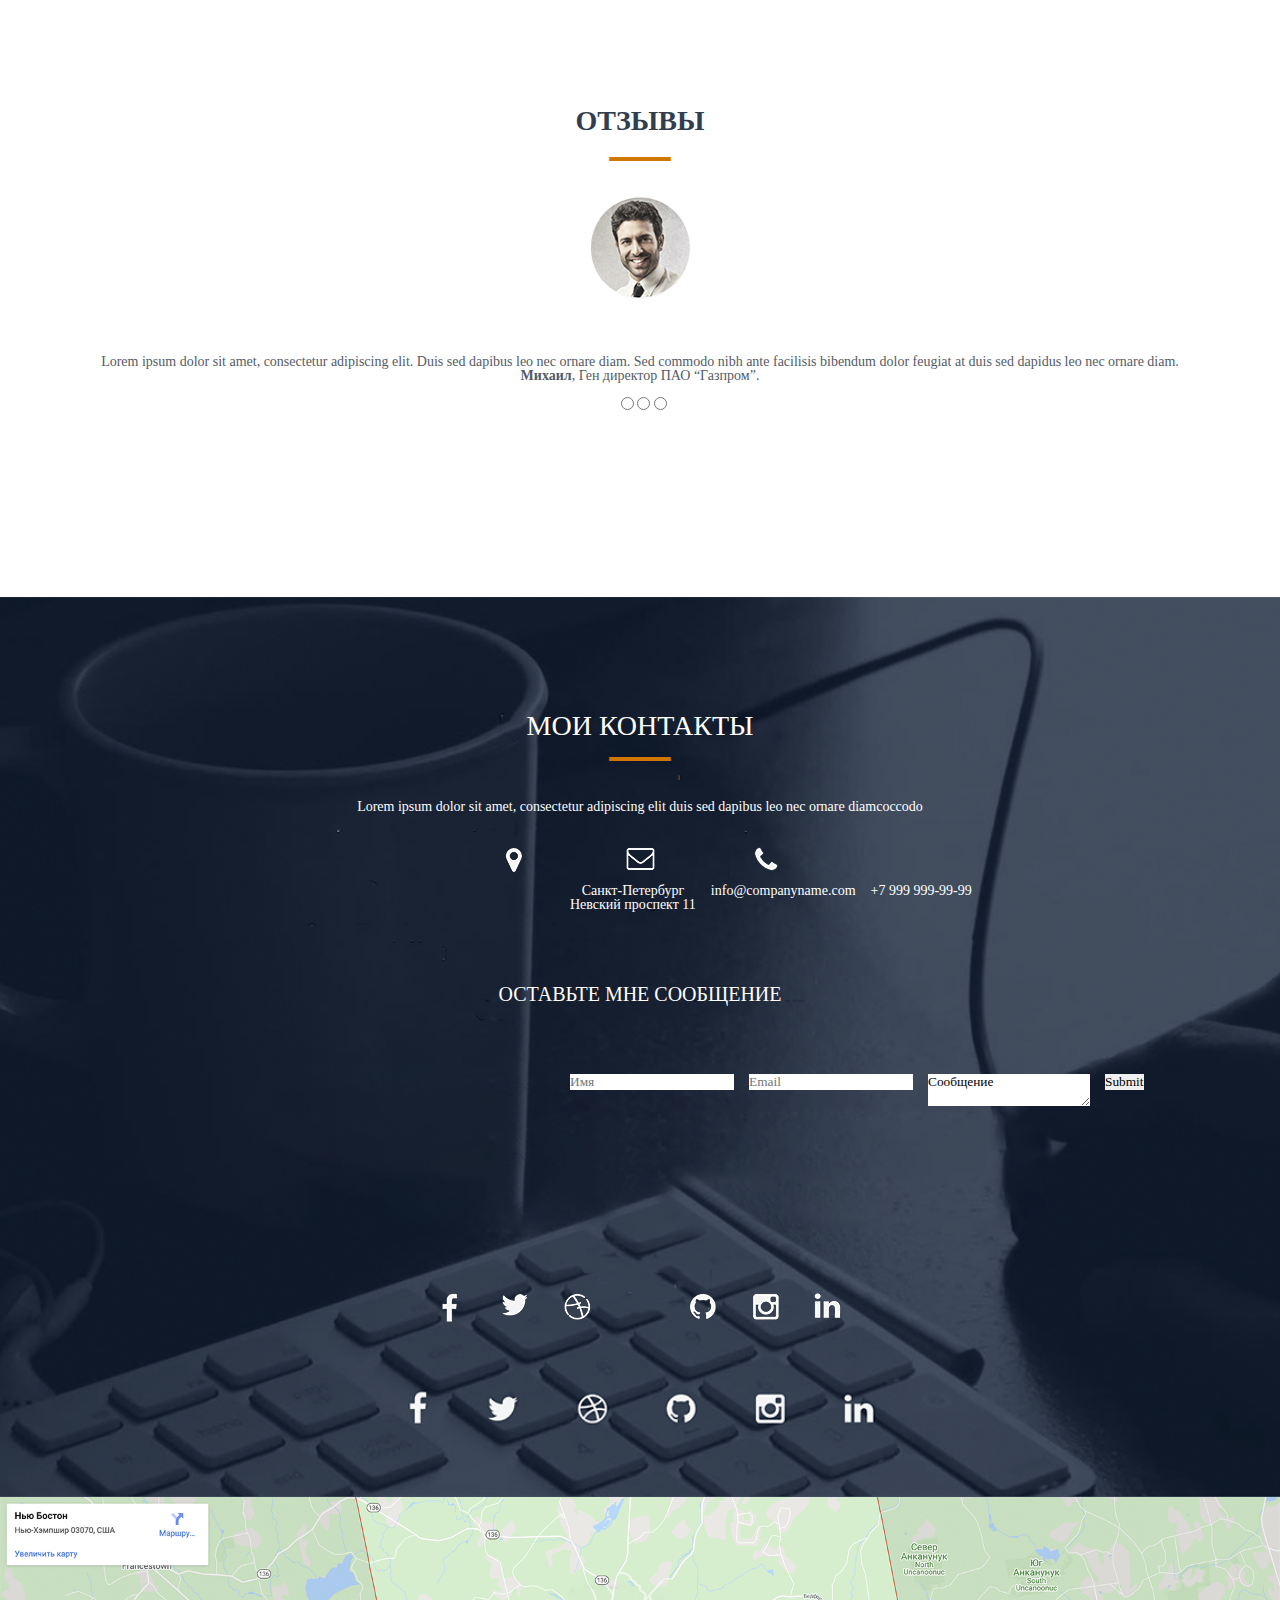
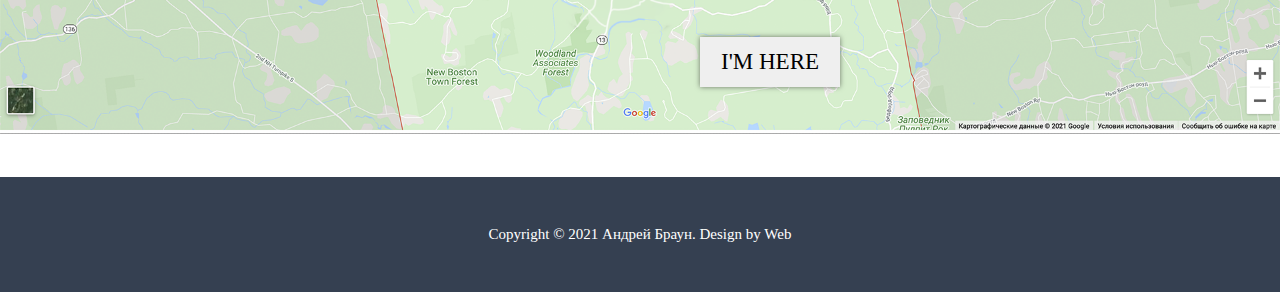
==== commit 54980345: "обновила файл index.html" ====
--- a/src/index.html
+++ b/src/index.html
@@ -14,107 +14,129 @@
 	
 	</head>
 <body> 
+	<div class="preloader">
+  <div class="preloader__row">
+    <div class="preloader__item"></div>
+    <div class="preloader__item"></div>
+  </div>
+</div>
+<script>
+  window.onload = function () {
+    document.body.classList.add('loaded_hiding');
+    window.setTimeout(function () {
+      document.body.classList.add('loaded');
+      document.body.classList.remove('loaded_hiding');
+    }, 500);
+  }
+</script>
 	<header>
-		<nav>
-			<div class="logo"> Андрей Браун </div>
-			<div class="menu"><ul>
-				<li>Обо мне</li>
-				<li>Услуги</li>
-				<li>Кейсы</li>
-				<li>Прайс</li>
-				<li>Отзывы</li>
-				<li>Контакты</li>
-			</ul></div>
-		</nav>
-	</header>
-	<div class="main"><div class="title_container">
-		<h1>Привет <br> Я Андрей Браун</h1>
-		<h4>Фулл стек веб-разработчик</h4>
-		<input type="submit" value="Обо мне">
-		<input type="submit" value="Мои работы">
-	</div></div>
-	<br>
-	<div class="page2"> 
-		<h2>Обо мне</h2>
-		<h3>Lorem ipsum dolor sit amet, consectetur adipiscing elit. Duis sed dapibus leo nec ornare diam. Sed commodo nibh ante
-facilisis bibendum dolor feugiat at. Duis sed dapibus leo nec ornare diam commodo nibh. <br> Lorem ipsum dolor sit amet, consectetur adipiscing elit. Duis sed dapibus leo nec ornare diam. Sed commodo nibh ante
-facilisis bibendum dolor feugiat at. Duis sed dapibus leo nec ornare diam commodo nibh. </h3>
-		<input type="submit" value="Скачать резюме">
-</div> 
-	<div class="page3"> <h2>Что я умею</h2>
-	
-		
-			<div class="web"><h4>Веб-дизайн</h4><br><h5>Lorem ipsum dolor sit amet placerat
-facilisis felis mi in tempus eleifend
-pellentesque natoque etiam. </h5></div>
-			<div class="development"> <h4>Разработка</h4><br><h5>Lorem ipsum dolor sit amet placerat
-facilisis felis mi in tempus eleifend
-pellentesque natoque etiam. </h5></div>
-			<div class="seo"><h4>СЕО-Оптимизация</h4><br><h5>Lorem ipsum dolor sit amet placerat
-facilisis felis mi in tempus eleifend
-pellentesque natoque etiam. </h5></div>
-			<div class="mark"><h4>Маркетинг</h4><br><h5>Lorem ipsum dolor sit amet placerat
-facilisis felis mi in tempus eleifend
-pellentesque natoque etiam. </h5></div>
-		
-	</div>
-	<div class="page4"><h2>Кейсы</h2>
-	<h5>Lorem ipsum dolor sit amet, consectetur adipiscing elit. Duis sed Dapibus leo nec ornare diamcoccodo nibh ante facilisis.</h5></div>
-	<div class="text"><ul>
-		<li><h4>CLIENT: </h4><h5>Какая-то компания</h5></li>
-		<li><h4>WEBSITE:</h4><h5><a href="site">http://www.somedomain.com</a></h5></li>
-		<input type="submit" value="VISIT LIVE SITE">
-	</ul>
-	<h1>Название проекта</h1><br><h2>Lorem ipsum dolor sit amet, consectetur adipiscing elit., sed do eiusmod tempor incididunt ut labore et dolore magna
-aliqua. Ut enim ad minim veniam, quis nostrud exercitation ullamco laboris nisi ut aliquip ex ea commodo consequat.
-Duis aute irure dolor in reprehenderit in voluptate velit esse cillum dolore eu fugiat nulla pariatur.</h2>
+		<main>
+			<nav>
+				<div class="logo"> Андрей Браун </div>
+				<div class="menu"><ul>
+					<li><a href="#">Обо мне</a></li>
+					<li><a href="#">Услуги</a></li>
+					<li><a href="#">Кейсы</a></li>
+					<li><a href="#">Прайс</a></li>
+					<li><a href="#">Отзывы</a></li>
+					<li><a href="#">Контакты</a></li>
+				</ul></div>
+			</nav>
+		</header>
+		<section class="main"><div class="title_container">
+			<h1>Привет <br> Я Андрей Браун</h1>
+			<h4>Фулл стек веб-разработчик</h4>
+			<input type="button" value="Обо мне">
+			<input type="button" value="Мои работы">
+		</div></section>
 
-	</div>
-	<div class="page5"><h1>Расчет стоимости</h1>
-	
-	<h2>Тип сайта<br><select name="list1"><option> Выберите пункт... </option></select></h2>
-	<h2>Дизайн<br><select name="list2"><option> Выберите пункт... </option></select></h2>
-	<h2>Адаптивность<br><select name="list3"><option> Выберите пункт... </option></select></h2>
-	<p>Стоимость</p>
-	<p>Сроки</p></div>
-		<div class="page6"><h3>Немного статистики</h3>
-			 
-				<div class="smile"><h4>120</h4><br><h5>счастливых клиентов</h5></div>
-				<div class="time"><h4>4,600</h4><br><h5>часов работы</h5></div>
-				 <div class="project"><h4>340</h4><br><h5>проетов завершено</h5> </div>
-				 <div class="cup"><h4>23</h4><br><h5>наград получено</h5> </div>
-			 
-		</div>
-		<div class="page7"><h3><b>Отзывы</b></h3>
-		<p>Lorem ipsum dolor sit amet, consectetur adipiscing elit. Duis sed dapibus leo nec ornare diam. Sed commodo nibh ante
-facilisis bibendum dolor feugiat at duis sed dapidus leo nec ornare diam.<br><b>Михаил</b>, Ген директор ПАО “Газпром”.</p><br>
-<input type="radio" >
-<input type="radio" >
-<input type="radio" >
-</div>
-<div class="page8"><h3>Мои контакты</h3>
-<h4>Lorem ipsum dolor sit amet, consectetur adipiscing elit duis sed dapibus leo nec ornare diamcoccodo </h4>
-<ul>
-	<li>Санкт-Петербург <br> Невский проспект 11</li>
-	<li><a href="Email">info@companyname.com</a></li>
-	<li>+7 999 999-99-99</li>
-</ul> 
-
-<h2>ОСТАВЬТЕ МНЕ СООБЩЕНИЕ</h2>
-<ul>
-	<li><input type="text" placeholder="Имя"></li>
-	<li><input type="text" placeholder="Email"></li>
-	<li> <textarea>Сообщение</textarea></li>
-	<li><input type="submit"></li>
-</ul></div>
-<div class="page9">
-	<input type="button" value="I'm here" >
-</div>
-<div class="page10">
-	<h5>Copyright © 2021 Андрей Браун. Design by Web</h5>
-</div>
+		<div class="page2"> 
+			<h2>Обо мне</h2>
+			<h3>Lorem ipsum dolor sit amet, consectetur adipiscing elit. Duis sed dapibus leo nec ornare diam. Sed commodo nibh ante
+				facilisis bibendum dolor feugiat at. Duis sed dapibus leo nec ornare diam commodo nibh. <br> Lorem ipsum dolor sit amet, consectetur adipiscing elit. Duis sed dapibus leo nec ornare diam. Sed commodo nibh ante
+			facilisis bibendum dolor feugiat at. Duis sed dapibus leo nec ornare diam commodo nibh. </h3>
+			<input type="button" value="Скачать резюме">
+		</div> 
+		<div class="page3"> <h2>Что я умею</h2>
 
 
-</body>
-</html>
+			<div class="web"><h4>Веб-дизайн</h4><br><h5>Lorem ipsum dolor sit amet placerat
+				facilisis felis mi in tempus eleifend
+			pellentesque natoque etiam. </h5></div>
+			<div class="development"> <h4>Разработка</h4><br><h5>Lorem ipsum dolor sit amet placerat
+				facilisis felis mi in tempus eleifend
+			pellentesque natoque etiam. </h5></div>
+			<div class="seo"><h4>СЕО-Оптимизация</h4><br><h5>Lorem ipsum dolor sit amet placerat
+				facilisis felis mi in tempus eleifend
+			pellentesque natoque etiam. </h5></div>
+			<div class="mark"><h4>Маркетинг</h4><br><h5>Lorem ipsum dolor sit amet placerat
+				facilisis felis mi in tempus eleifend
+			pellentesque natoque etiam. </h5></div>
 
+		</div>
+		<div class="page4"><h2>Кейсы</h2>
+			<h5>Lorem ipsum dolor sit amet, consectetur adipiscing elit. Duis sed Dapibus leo nec ornare diamcoccodo nibh ante facilisis.</h5></div>
+			<div class="text"><ul>
+				<li><h4>CLIENT: </h4><h5>Какая-то компания</h5></li>
+				<li><h4>WEBSITE:</h4><h5><a href="site">http://www.somedomain.com</a></h5></li>
+				<li><input type="button" value="VISIT LIVE SITE"></li>
+			</ul>
+			<h1>Название проекта</h1><br><h2>Lorem ipsum dolor sit amet, consectetur adipiscing elit., sed do eiusmod tempor incididunt ut labore et dolore magna
+				aliqua. Ut enim ad minim veniam, quis nostrud exercitation ullamco laboris nisi ut aliquip ex ea commodo consequat.
+			Duis aute irure dolor in reprehenderit in voluptate velit esse cillum dolore eu fugiat nulla pariatur.</h2>
+
+		</div>
+		<div class="page5"><h1>Расчет стоимости</h1>
+
+			<h2>Тип сайта<br><select name="list1"><option> Выберите пункт... </option></select></h2>
+			<h2>Дизайн<br><select name="list2"><option> Выберите пункт... </option></select></h2>
+			<h2>Адаптивность<br><select name="list3"><option> Выберите пункт... </option></select></h2>
+			<p>Стоимость</p>
+			<p>Сроки</p></div>
+			<div class="page6"><h3>Немного статистики</h3>
+				<div class="parallax">
+  <div class="parallax__layer parallax__layer--back">
+  
+  </div>
+  <div class="parallax__layer parallax__layer--base">
+   <div class="smile"><h4>120</h4><br><h5>счастливых клиентов</h5></div>
+				<div class="time"><h4>4,600</h4><br><h5>часов работы</h5></div>
+				<div class="project"><h4>340</h4><br><h5>проетов завершено</h5> </div>
+				<div class="cup"><h4>23</h4><br><h5>наград получено</h5> </div>
+  </div>
+</div>
+				
+
+			</div>
+			<div class="page7"><h3><b>Отзывы</b></h3>
+				<p>Lorem ipsum dolor sit amet, consectetur adipiscing elit. Duis sed dapibus leo nec ornare diam. Sed commodo nibh ante
+					facilisis bibendum dolor feugiat at duis sed dapidus leo nec ornare diam.<br><b>Михаил</b>, Ген директор ПАО “Газпром”.</p><br>
+					<input type="radio" >
+					<input type="radio" >
+					<input type="radio" >
+				</div>
+				<div class="page8"><h3>Мои контакты</h3>
+					<h4>Lorem ipsum dolor sit amet, consectetur adipiscing elit duis sed dapibus leo nec ornare diamcoccodo </h4>
+					<ul>
+						<li>Санкт-Петербург <br> Невский проспект 11</li>
+						<li><a href="Email">info@companyname.com</a></li>
+						<li>+7 999 999-99-99</li>
+					</ul> 
+
+					<h2>ОСТАВЬТЕ МНЕ СООБЩЕНИЕ</h2>
+					<ul>
+						<li><input type="text" placeholder="Имя"></li>
+						<li><input type="text" placeholder="Email"></li>
+						<li> <textarea>Сообщение</textarea></li>
+						<li><input type="submit"></li>
+					</ul></div>
+					<div class="page9">
+						<input type="button" value="I'm here" >
+					</div>
+					<div class="page10">
+						<h5>Copyright © 2021 Андрей Браун. Design by Web</h5>
+					</div>
+
+				</main>
+			</body>
+			</html>
--- a/src/css/style.css
+++ b/src/css/style.css
@@ -5,6 +5,72 @@
 	width: 100%;
 	height: 60px;
 	background: #2a3e51;
+}
+.preloader {
+  position: fixed;
+  left: 0;
+  top: 0;
+  right: 0;
+  bottom: 0;
+
+  background: #e0e0e0;
+  z-index: 1001;
+}
+
+.preloader__row {
+  position: relative;
+  top: 50%;
+  left: 50%;
+  width: 70px;
+  height: 70px;
+  margin-top: -35px;
+  margin-left: -35px;
+  text-align: center;
+  animation: preloader-rotate 2s infinite linear;
+}
+
+.preloader__item {
+  position: absolute;
+  display: inline-block;
+  top: 0;
+  background-color: #337ab7;
+  border-radius: 100%;
+  width: 35px;
+  height: 35px;
+  animation: preloader-bounce 2s infinite ease-in-out;
+}
+
+.preloader__item:last-child {
+  top: auto;
+  bottom: 0;
+  animation-delay: -1s;
+}
+
+@keyframes preloader-rotate {
+  100% {
+    transform: rotate(360deg);
+  }
+}
+
+@keyframes preloader-bounce {
+
+  0%,
+  100% {
+    transform: scale(0);
+  }
+
+  50% {
+    transform: scale(1);
+  }
+}
+
+.loaded_hiding .preloader {
+  transition: 0.3s opacity;
+  opacity: 0;
+}
+
+.loaded .preloader {
+  display: none;
 }
 .logo {
 	color: #fff;
@@ -12,6 +78,7 @@
 	line-height: 60px;
 	padding-left: 388px;
 	float: left;
+	animation: coming 2s ease ;
 
 }
 .menu{
@@ -26,20 +93,56 @@
 	margin-right: 40px;
 	font-size: 15px;
 	text-transform: uppercase;
-
+	animation: topshift 0.4s ease forwards;
+	opacity: 0;
+
+}
+.menu li a{
+	transition: all 0.1s;
+	color: white;
+	transform: scale(1);
+	display: inline-block;
+}
+.menu li a:visited{
+	color: white;
+}
+.menu li a:hover{
+	color:orange ;
+	
+}
+.menu li a:active{
+	transform: scale(1.1);
 }
 .main {
 	width: 100%;
-	height: calc(100% - 60px);
+	height: 100%;
 	background: url("../img/shadow.png") no-repeat 100% 105%,url("../img/boy.png") no-repeat 90% 100%/auto 85%,url("../img/bg.png") center/cover no-repeat ;
 
 	
 }
+.title_container input{
+	transition: all 0.2s;
+	transform: scale(1);
+}
+.title_container input:hover{
+	background: #2a3e51;
+	color: white;
+}
+
+.title_container input:active{
+	transform: scale(1.1);
+}
+
+
+
+
 .title_container{
 	float: left;
 	margin: 408px 0px 0px 404px;
 	color: #2c384a;
 	text-align: center;
+	animation: titlemove 1s ease 1.5s forwards;
+	opacity: 0;
 
 
 }
@@ -47,9 +150,9 @@
 	font-size: 60px;
 	font-weight: bold;
 
-	}
+}
 .title_container h4{
-		margin-top: 20px;
+	margin-top: 20px;
 	font-size: 25px;
 
 	color: #79818d;
@@ -64,6 +167,7 @@
 	padding: 0px 16px;
 	margin: 40px 14px 0px 14px;
 }
+
 .page2 {
 	height: 718px;
 	width: 100%;
@@ -82,8 +186,8 @@
 	text-transform: uppercase;
 
 
-  
- 
+
+
 }
 
 .page2 h3{
@@ -94,16 +198,28 @@
 }
 .page2 input{
 	margin:  25px 0px 0px 745px ;
-	padding: 0px 15px; 
-	background: url("../img/button.install.png") no-repeat ;
+	padding: 3px 25px; 
+	background: url("../img/button.install.png") no-repeat 3px ;
 	border:2px solid;
 	color:  #9ea3ac;
 	border-radius: 5px;
 }
+
+.page2 input:hover{
+	background: url("../img/button.install2.png") 3px no-repeat;
+	color:white;
+	background-color:  #9ea3ac;
+	border:2px solid #694fab;
+	border-radius: 5px;
+
+}
+.page2 input:active {
+	transform: scale(1.1);
+}
 .page3{
 	height: 70%;
 	width: 100%;
-	background: url("../img/laptop.png") 20% 270px/50px no-repeat,url("../img/sign.png") 40% 270px/ 50px no-repeat,url("../img/rocket.png") 60% 270px/50px no-repeat,url("../img/gramophone.png")80% 270px/50px no-repeat,url("../img/line.png")  50% 145px/5%   no-repeat,url("../img/bg3.png")no-repeat center/cover;
+	background: url("../img/laptop.png") 20% 270px/50px no-repeat,url("../img/sign.png") 40% 270px/50px no-repeat,url("../img/rocket.png") 60% 270px/50px no-repeat,url("../img/gramophone.png")80% 270px/50px no-repeat,url("../img/line.png")  50% 145px/5%   no-repeat,url("../img/bg3.png")no-repeat center/cover;
 }
 
 .page3 h2{
@@ -115,20 +231,69 @@
 	text-transform: uppercase;
 
 }
-.page3 li>h4{
-color:#cf7600;
-text-transform: none;
-font-size: 20px;
-float: left;
-margin-right: 150px;
-
-}
-.page3  li>h5{
-color:#8d929b;
-text-transform: none;
-font-size: 15px;
-float:left;
-margin-right: 150px;
+.web h4{
+	float: left;
+	color:#cf7600;
+	font-size: 20px;
+	text-align: justify;
+	margin: 185px 0px 5px 18%;
+}
+.web h5 {
+	float: left;
+	color: #5c6471;
+	text-align: center;
+	width: 200px;
+	height: 45px;
+	margin: 200px 0px 0px -150px ;
+	
+}
+.development h4{
+
+	color:#cf7600;
+	font-size: 20px;
+	text-align: justify;
+	padding: 170px 0px 0px 590px;
+	
+	
+}
+.development h5 {
+	float: left;
+	color: #5c6471;
+	text-align: center;
+	width: 200px;
+	height: 45px;
+	margin: -5px 0px 0px 100px;
+}
+.seo h4{
+	color:#cf7600;
+	font-size: 20px;
+	text-align: justify;
+	margin:-32px 0px 0px 870px;
+	
+
+}
+.seo h5{
+	float: left;
+	color: #5c6471;
+	text-align: center;
+	width: 200px;
+	height: 45px;
+	margin: -10px 0px 0px 115px ;
+	
+}
+.mark h4{
+	color:#cf7600;
+	font-size: 20px;
+	text-align: justify;
+	margin: -34px 0px 0px 1200px;
+}
+.mark h5{
+	float: left;
+	color: #5c6471;
+	text-align: center;
+	width: 200px;
+	height: 45px;
+	margin: -45px 0px 0px 410px;
 }
 .page4 {
 	height: 100%;
@@ -154,8 +319,8 @@
 
 .text ul{
 	color: #384354;
-    margin:-130px 0px 0px 330px;
-    line-height: 20px;
+	margin:-130px 0px 0px 330px;
+	line-height: 20px;
 
 } 
 
@@ -168,12 +333,27 @@
 	font-size: 13px;
 	padding: 0px 8px;
 	margin: 15px 14px 0px 0px;
-
+}
+.text a:hover{
+	color:#5427c7;
+}
+.text a:visited{
+	color:#947bd2;
+}
+.text a{
+	color: #384354;
+}
+.text input:active{
+ transform: scale(1.2);
+} 
+.text input:hover{
+	color:black;
+	background-color: #5427c7;
 }
 .text h1{
-margin:  -125px 0px 0px 590px;
-height: 90px;
-width: 850px;
+	margin:  -125px 0px 0px 590px;
+	height: 90px;
+	width: 850px;
 	color: #384354;
 	font-size: 20px;
 
@@ -181,9 +361,9 @@
 
 }
 .text h2{
-margin:  -80px 0px 0px 590px;
-height: 90px;
-width: 850px;
+	margin:  -80px 0px 0px 590px;
+	height: 90px;
+	width: 850px;
 	color: #656d7b;
 	font-size: 15px;
 }
@@ -197,7 +377,7 @@
 	
 	text-align: center;
 	font-size: 30px;
-margin-top: 100px;
+	margin-top: 100px;
 	color:#4d5664;
 }
 .page5 h2{
@@ -218,7 +398,11 @@
 	margin-left: -5px;
 	font-size: 16px;
 	padding: 0px 10px 0px 10px ;
-
+	border-radius: 12px;
+}
+.page5 select:hover{
+	background-color:  #91a7cc;
+	color: white;
 }
 .page5 p{
 	margin: 160px 0px -150px 340px;
@@ -228,10 +412,33 @@
 
 }
 .page6 {
-	height: 100%;
+	background-attachment: fixed;
+	height: 500px;
 	width:100%;
-background:url("../img/line.png")  50% 160px/5% no-repeat,url("../img/smile.png") 20% 250px/3.5% no-repeat,url("../img/staples.png") 40% 250px/3.5% no-repeat,url("../img/check.png")60% 250px/3.5% no-repeat,url("../img/cup.png") 80% 250px/3.5% no-repeat,url("../img/bg6.png") no-repeat center/cover;
-
+	background:url("../img/line.png")  50% 160px/5% no-repeat,url("../img/smile.png") 20% 250px/3% no-repeat,url("../img/staples.png") 40% 250px/3.5% no-repeat,url("../img/check.png")60% 250px/3% no-repeat,url("../img/cup.png") 80% 250px/3% no-repeat,url("../img/bg6.png") no-repeat center/cover;
+
+}
+.parallax {
+  perspective: 1px;
+  height: 100vh;
+  overflow-x: hidden;
+  overflow-y: auto;
+}
+
+.parallax__layer {
+  position: absolute;
+  top: 0;
+  right: 0;
+  bottom: 0;
+  left: 0;
+}
+
+.parallax__layer--base {
+  transform: translateZ(0);
+}
+
+.parallax__layer--back {
+  transform: translateZ(-1px);
 }
 .page6 h3{
 	text-align: center;
@@ -241,16 +448,86 @@
 	text-transform: uppercase;
 }
 
-.page6 li>h4{
-	
-	float: left;
+
+.smile h4{
+	color:  #323e4f;
+	float: left;
+	font-weight: bold;
+	text-align: center;
+	font-size: 30px;
+	padding: 190px 0px 0px 19.2%;
+}
+.time h4{
+	color:  #323e4f;
+	float: left;
+	font-weight: bold;
+	text-align: center;
+	font-size: 30px;
+	padding: 172px 0px 0px 10.5%;
+	
+}
+
+.project h4{
+	color:  #323e4f;
+	float: left;
+	font-weight: bold;
+	text-align: center;
+	font-size: 30px;
+	padding: 155px 0px 0px 10.2%;
+
+}
+.cup h4{
+	color:  #323e4f;
+	float: left;
+	font-weight: bold;
+	text-align: center;
+	font-size: 30px;
+	padding: 140px 0px 0px 11.3%;
+
+}
+.smile h5{
 	color: #323e4f;
-	font-weight: bold;
-	text-align: center;
-	font-size: 20px;
-	padding: 200px 0px 0px 19%;
-
-	}
+	float: left;
+	font-weight: normal;
+	text-align: center;
+	text-transform: uppercase;
+	font-size: 20px;
+	width: 222px;
+	height: 20px;
+	margin:  225px 0px 0px -140px;
+}
+.time h5{
+	color: #323e4f;
+	float: left;
+	font-weight: normal;
+	text-align: center;
+	text-transform: uppercase;
+	font-size: 20px;
+	width: 222px;
+	height: 20px;
+	margin:  210px 0px 0px -150px;
+}
+.project h5{
+	color: #323e4f;
+	float: left;
+	font-weight: normal;
+	text-align: center;
+	text-transform: uppercase;
+	font-size: 20px;
+	width: 222px;
+	height: 20px;
+	margin:  198px 0px 0px -135px;
+}
+.cup h5{
+	color: #323e4f;
+	float: left;
+	font-weight: normal;
+	text-align: center;
+	text-transform: uppercase;
+	font-size: 20px;
+	height: 20px;
+	margin:  185px 0px 0px -100px;
+}
 .page7 {
 	height: 600px;
 	width: 100%;
@@ -269,8 +546,8 @@
 	padding-top: 220px ;
 }
 .page7 input{
-margin-left: 48.5%;
-margin-right: -48.5%;
+	margin-left: 48.5%;
+	margin-right: -48.5%;
 }
 .page8 {
 	height: 100%;
@@ -300,7 +577,12 @@
 .page8 li a{
 	color: #fff;
 }
-
+.page8 li a:hover{
+	color:#c4d1e5;
+}
+.page8 li a:visited{
+	color:#dbc4e5;
+}
 .page8 h2{
 	color: #fff;
 	font-size: 20px;
@@ -308,25 +590,82 @@
 	margin-top: 170px;
 }
 .page9{
-	height: 350px;
+	height: 280px;
 	width:100%;
-	background: url("../img/map.png") no-repeat;
+	background: url("../img/map.png") 0px 0px/100% no-repeat;
 }
 .page9 input{
 	text-align: center;
-	margin: 140px 50% 50%;
+	margin: 140px 0px 0px 700px;
 	height: 50px;
 	width: 140px;
 	font-size: 23px;
+	
+	text-transform: uppercase;
+	box-shadow: 0 0 5px rgba(0,0,0,0.5);
+	
+}
+.page9 input:active{
+ transform: scale(1.1);
+}
+.page9 input:hover{
+	color:white;
+	background-color: #283343;
 }
 .page10{
-	height: 95px;
+	height: 115px;
 	width: 100%;
 	background-color: #354051;
 }
 .page10 h5{
-	font-size: 12px;
+	font-size: 15px;
 	text-align: center;
 	padding:  50px;
 	color:#fff;
-}+}
+
+@keyframes coming{
+	from{
+		opacity: 0;
+	}
+	to{
+		opacity: 1;
+	}
+}
+@keyframes topshift{
+	from{
+		opacity: 0;
+		margin-top: -80px;
+	}
+	to{
+		opacity: 1;
+		margin-top: 0px;
+	}
+}
+
+.menu li:nth-child(2){
+	animation-delay: 0.4s;
+}
+.menu li:nth-child(3){
+	animation-delay: 0.8s;
+}
+.menu li:nth-child(4){
+	animation-delay: 1.2s;
+}
+.menu li:nth-child(5){
+	animation-delay: 1.6s;
+}
+.menu li:nth-child(6){
+	animation-delay: 2s;
+}
+
+@keyframes titlemove{
+	from{
+		opacity: 0;
+		margin-left: -550px;
+	}
+	to{
+		opacity: 1;
+		margin-left: 404px;
+	}
+}
